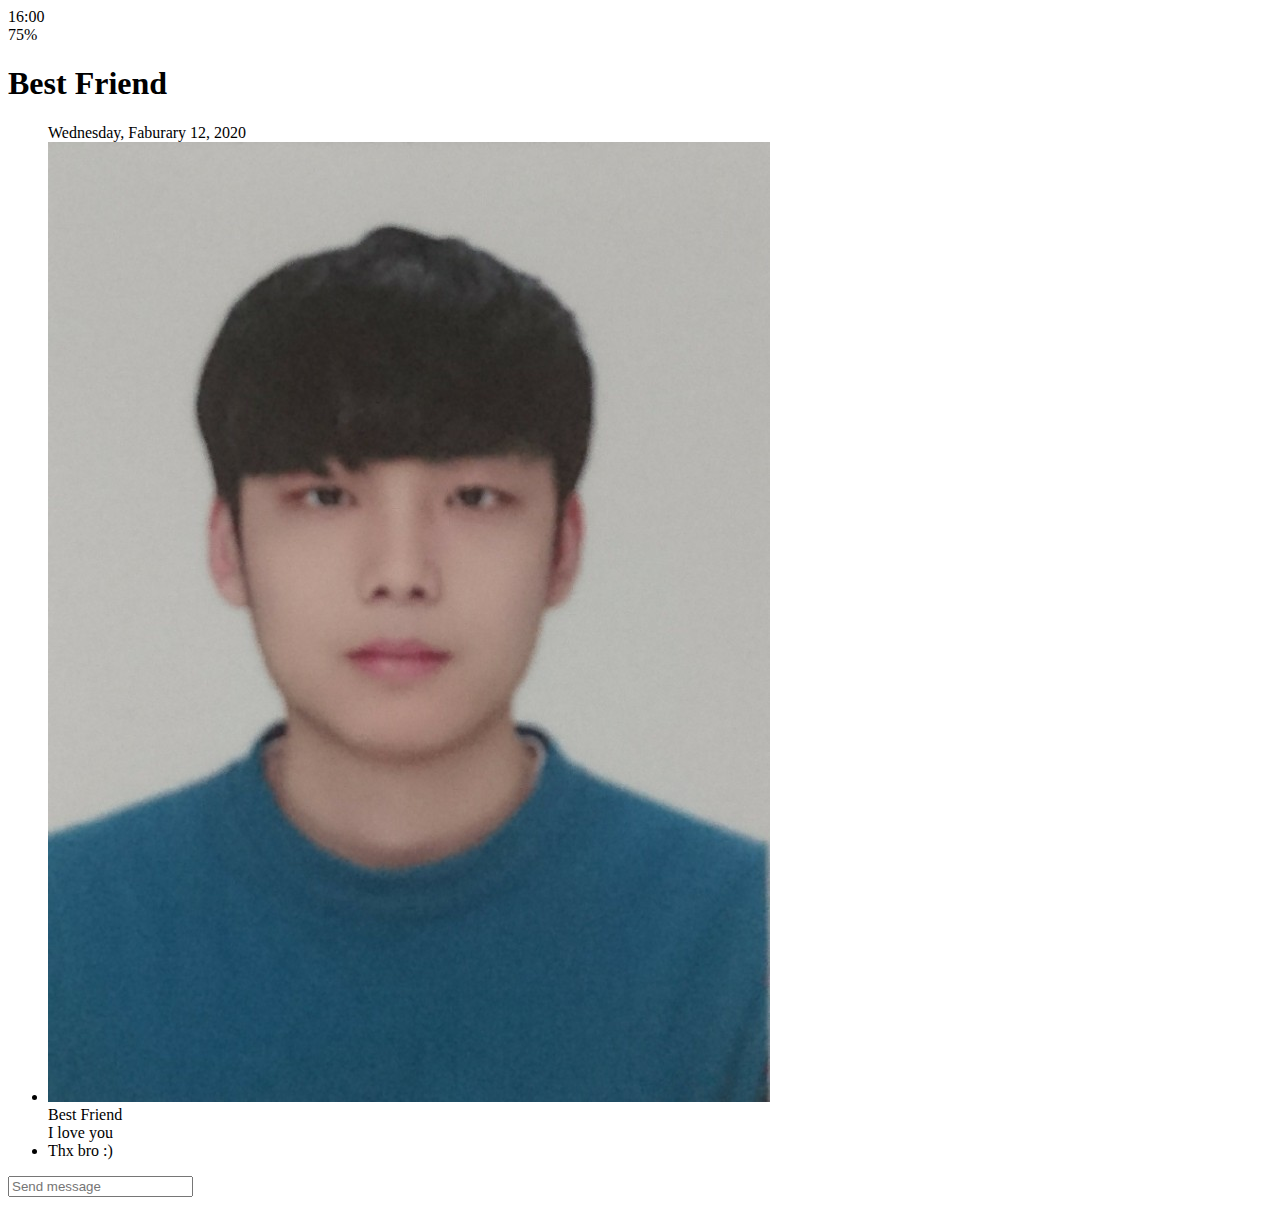
==== chat.html @ 1959593e "Finished kakao html" ====
<!DOCTYPE html>
<html lang="en">
  <head>
    <meta charset="UTF-8" />
    <meta name="viewport" content="width=device-width, initial-scale=1.0" />
    <meta http-equiv="X-UA-Compatible" content="ie=edge" />
    <title>Chat | Kakao Clone</title>
    <link
      rel="stylesheet"
      href="https://use.fontawesome.com/releases/v5.7.2/css/all.css"
      integrity="sha384-fnmOCqbTlWIlj8LyTjo7mOUStjsKC4pOpQbqyi7RrhN7udi9RwhKkMHpvLbHG9Sr"
      crossorigin="anonymous"
    />
  </head>

  <body>
    <div class="status-bar">
      <div class="status-bar__column">
        <span class="status-bar__clock">16:00</span>
      </div>
      <div class="status-bar__column">
        <i class="far fa-clock"></i>
        <i class="fas fa-volume-mute"></i>
        <i class="fas fa-wifi"></i>
        <i class="fas fa-battery-three-quarters"></i>
        <span class="status-bar__battery-level">75%</span>
      </div>
    </div>
    <header class="header">
      <div class="header__header-column">
        <a href="index.html" class="header__back-btn">
          <i class="fas fa-arrow-left fa-2x"></i>
        </a>
        <h1 class="header__title">Best Friend</h1>
      </div>
      <div class="header__header-column">
        <span class="header__icon">
          <i class="fas fa-search"></i>
        </span>
        <div class="header__icon">
          <i class="fas fa-bars"></i>
        </div>
      </div>
    </header>

    <main class="chat">
      <ul class="chat__messages">
        <span class="chat__timestamp">
          Wednesday, Faburary 12, 2020
        </span>
        <li class="incoming-message message">
          <img src="images/me.jpg" alt="" class="g-avatar message-avatar" />
          <div class="message__content">
            <span class="message__author">
              Best Friend
            </span>
            <div class="message__bubble">
              I love you
            </div>
          </div>
          <span class="message__timestamp"></span>
        </li>
        <li class="incoming-message message">
          <span class="message__timestamp"></span>
          <div class="message__content">
            <div class="message__bubble">
              Thx bro :)
            </div>
          </div>
        </li>
      </ul>
    </main>

    <div class="chat__write">
      <div class="chat__write-column">
        <i class="far fa-plus-square"></i>
      </div>
      <div class="chat__write-column">
        <input
          type="text"
          placeholder="Send message"
          class="chat__write-input"
        />
      </div>
      <div class="chat__write-column">
        <span class="chat__write-icon">
          <i class="far fa-smile-wink"></i>
        </span>
        <span class="chat__write-icon">
          <i class="fas fa-microphone"></i>
        </span>
      </div>
    </div>
  </body>
</html>
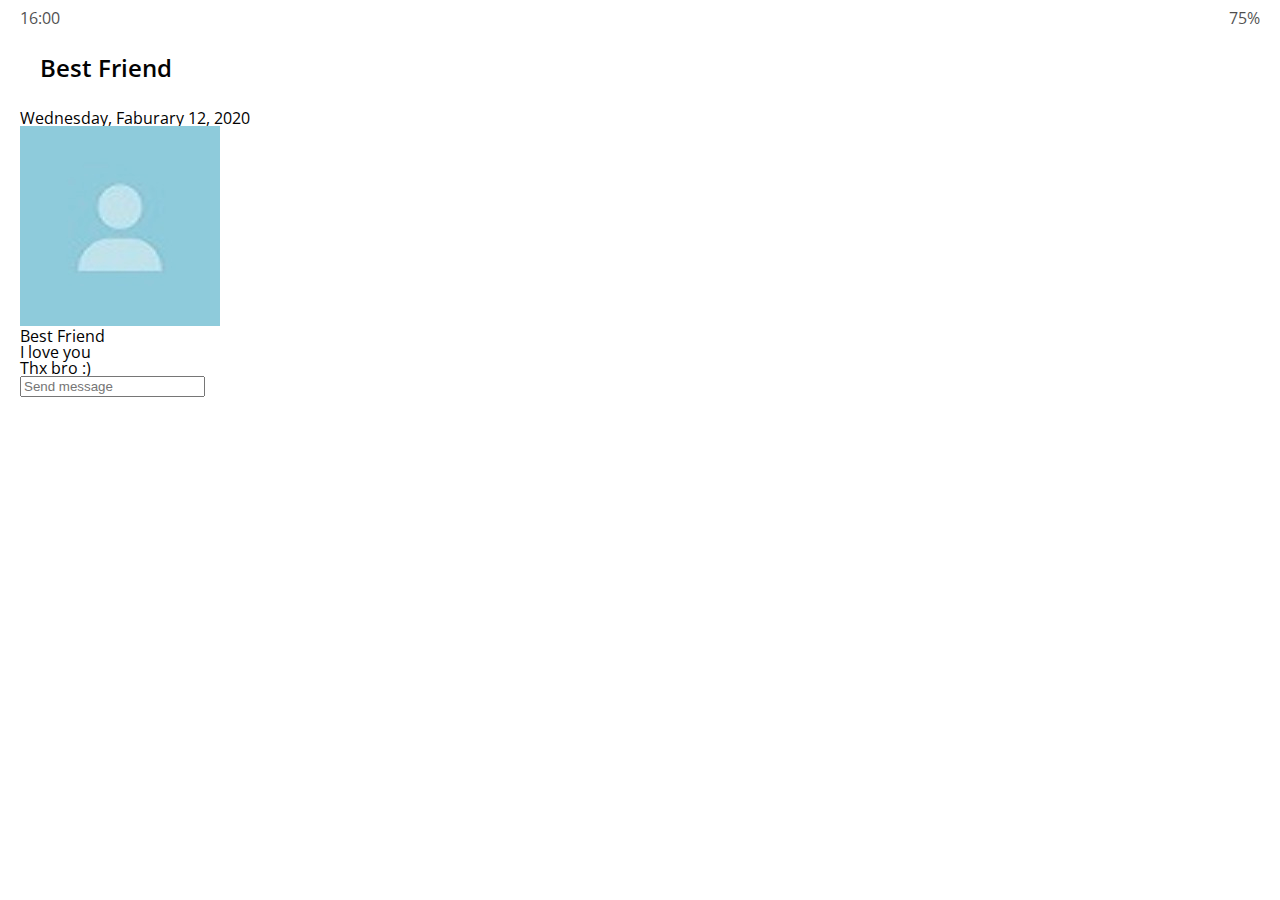
==== commit 740d15ff: "more stylish v1" ====
--- a/chat.html
+++ b/chat.html
@@ -11,6 +11,7 @@
       integrity="sha384-fnmOCqbTlWIlj8LyTjo7mOUStjsKC4pOpQbqyi7RrhN7udi9RwhKkMHpvLbHG9Sr"
       crossorigin="anonymous"
     />
+    <link rel="stylesheet" href="css/styles.css" />
   </head>
 
   <body>
@@ -29,7 +30,7 @@
     <header class="header">
       <div class="header__header-column">
         <a href="index.html" class="header__back-btn">
-          <i class="fas fa-arrow-left fa-2x"></i>
+          <i class="fas fa-arrow-left"></i>
         </a>
         <h1 class="header__title">Best Friend</h1>
       </div>
@@ -37,9 +38,9 @@
         <span class="header__icon">
           <i class="fas fa-search"></i>
         </span>
-        <div class="header__icon">
+        <span class="header__icon">
           <i class="fas fa-bars"></i>
-        </div>
+        </span>
       </div>
     </header>
 
@@ -49,7 +50,7 @@
           Wednesday, Faburary 12, 2020
         </span>
         <li class="incoming-message message">
-          <img src="images/me.jpg" alt="" class="g-avatar message-avatar" />
+          <img src="images/nobody.jpg" alt="" class="g-avatar message-avatar" />
           <div class="message__content">
             <span class="message__author">
               Best Friend
--- a/css/styles.css
+++ b/css/styles.css
@@ -0,0 +1,23 @@
+@import url("https://fonts.googleapis.com/css?family=Open+Sans:400,600&display=swap");
+@import "reset.css";
+@import "status-bar.css";
+@import "header.css";
+@import "nav-bar.css";
+@import "friend.css";
+* {
+  box-sizing: border-box;
+  /*box size안에 padding을 추가해도 box size가 바뀌지않게 해줌*/
+  /*즉 padding때문에 content가 잘리지 않게해줌*/
+}
+body {
+  background-color: white;
+  padding: 10px 20px;
+  color: #020202;
+  font-family: "Open Sans", -apple-system, BlinkMacSystemFont, "Segoe UI",
+    Roboto, Oxygen, Ubuntu, Cantarell, "Open Sans", "Helvetica Neue", sans-serif;
+}
+
+a {
+  color: inherit; /* 부모로 부터 색을 상속받음 */
+  text-decoration: none;
+}
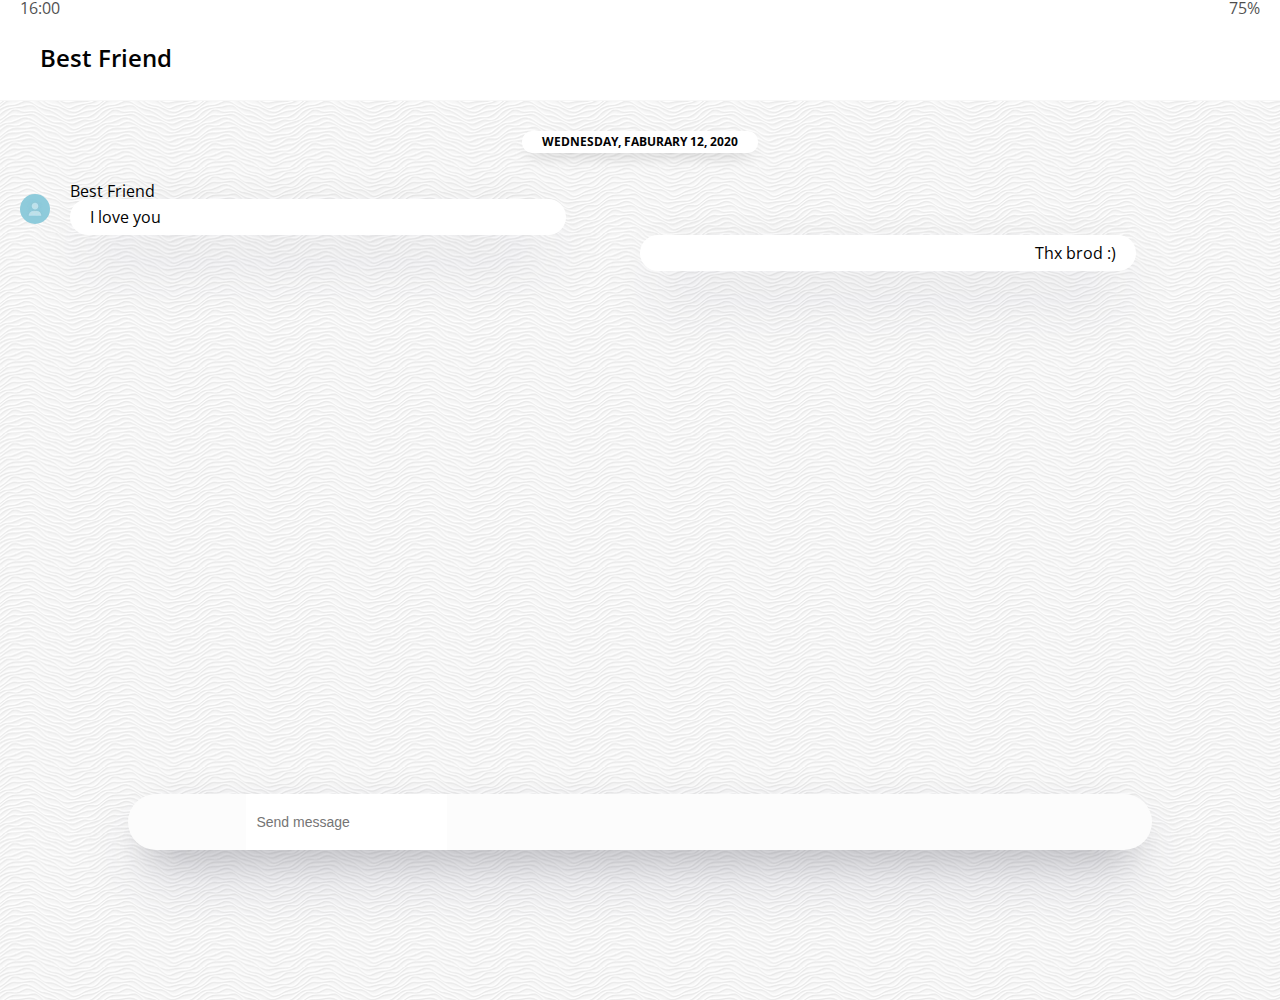
==== commit 75f114f9: "css__chat" ====
--- a/chat.html
+++ b/chat.html
@@ -14,7 +14,7 @@
     <link rel="stylesheet" href="css/styles.css" />
   </head>
 
-  <body>
+  <body class="chats-body">
     <div class="status-bar">
       <div class="status-bar__column">
         <span class="status-bar__clock">16:00</span>
@@ -44,7 +44,7 @@
       </div>
     </header>
 
-    <main class="chat">
+    <main class="chat-screen">
       <ul class="chat__messages">
         <span class="chat__timestamp">
           Wednesday, Faburary 12, 2020
@@ -59,13 +59,12 @@
               I love you
             </div>
           </div>
-          <span class="message__timestamp"></span>
         </li>
-        <li class="incoming-message message">
+        <li class="sent-message message">
           <span class="message__timestamp"></span>
           <div class="message__content">
             <div class="message__bubble">
-              Thx bro :)
+              Thx brod :)
             </div>
           </div>
         </li>
--- a/css/styles.css
+++ b/css/styles.css
@@ -1,9 +1,14 @@
-@import url("https://fonts.googleapis.com/css?family=Open+Sans:400,600&display=swap");
+@import url("https://fonts.googleapis.com/css?family=Open+Sans:300:400,600&display=swap");
 @import "reset.css";
 @import "status-bar.css";
 @import "header.css";
 @import "nav-bar.css";
 @import "friend.css";
+@import "find.css";
+@import "friends.css";
+@import "more.css";
+@import "settings.css";
+@import "chat.css";
 * {
   box-sizing: border-box;
   /*box size안에 padding을 추가해도 box size가 바뀌지않게 해줌*/
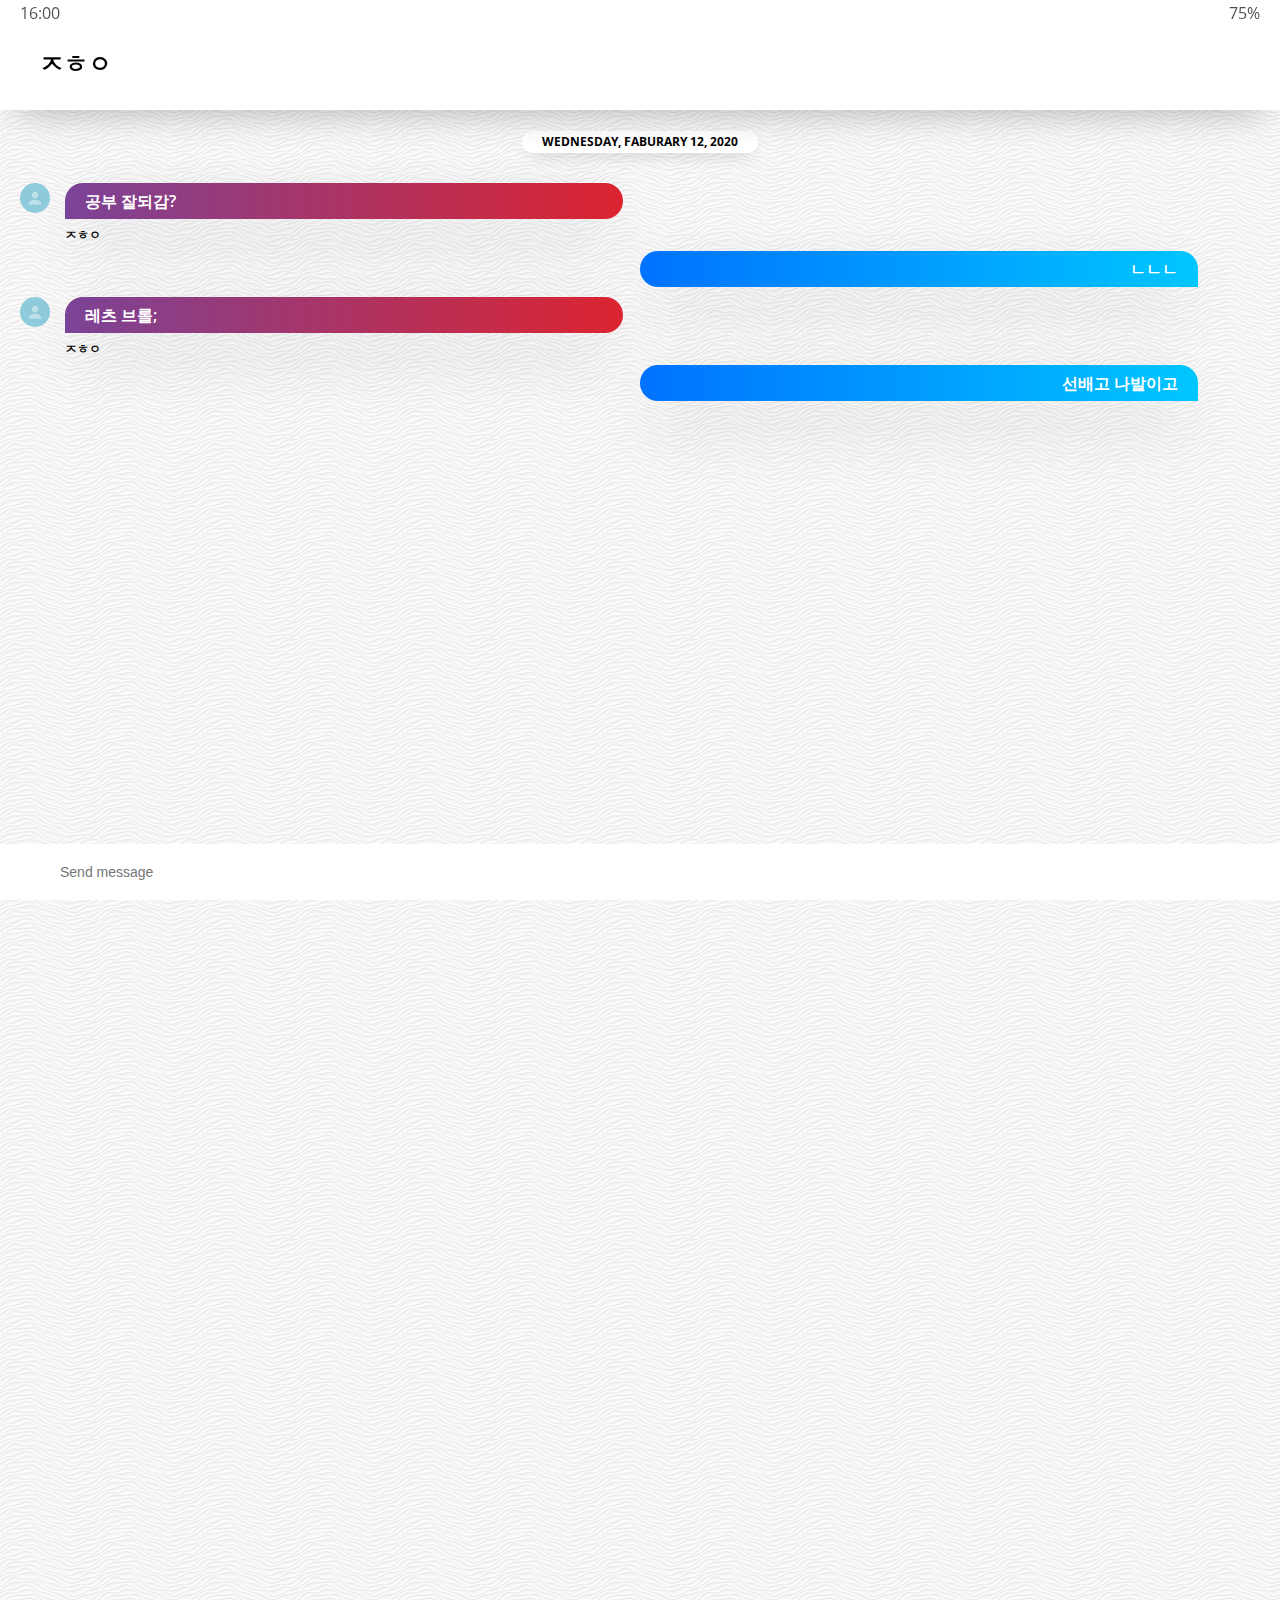
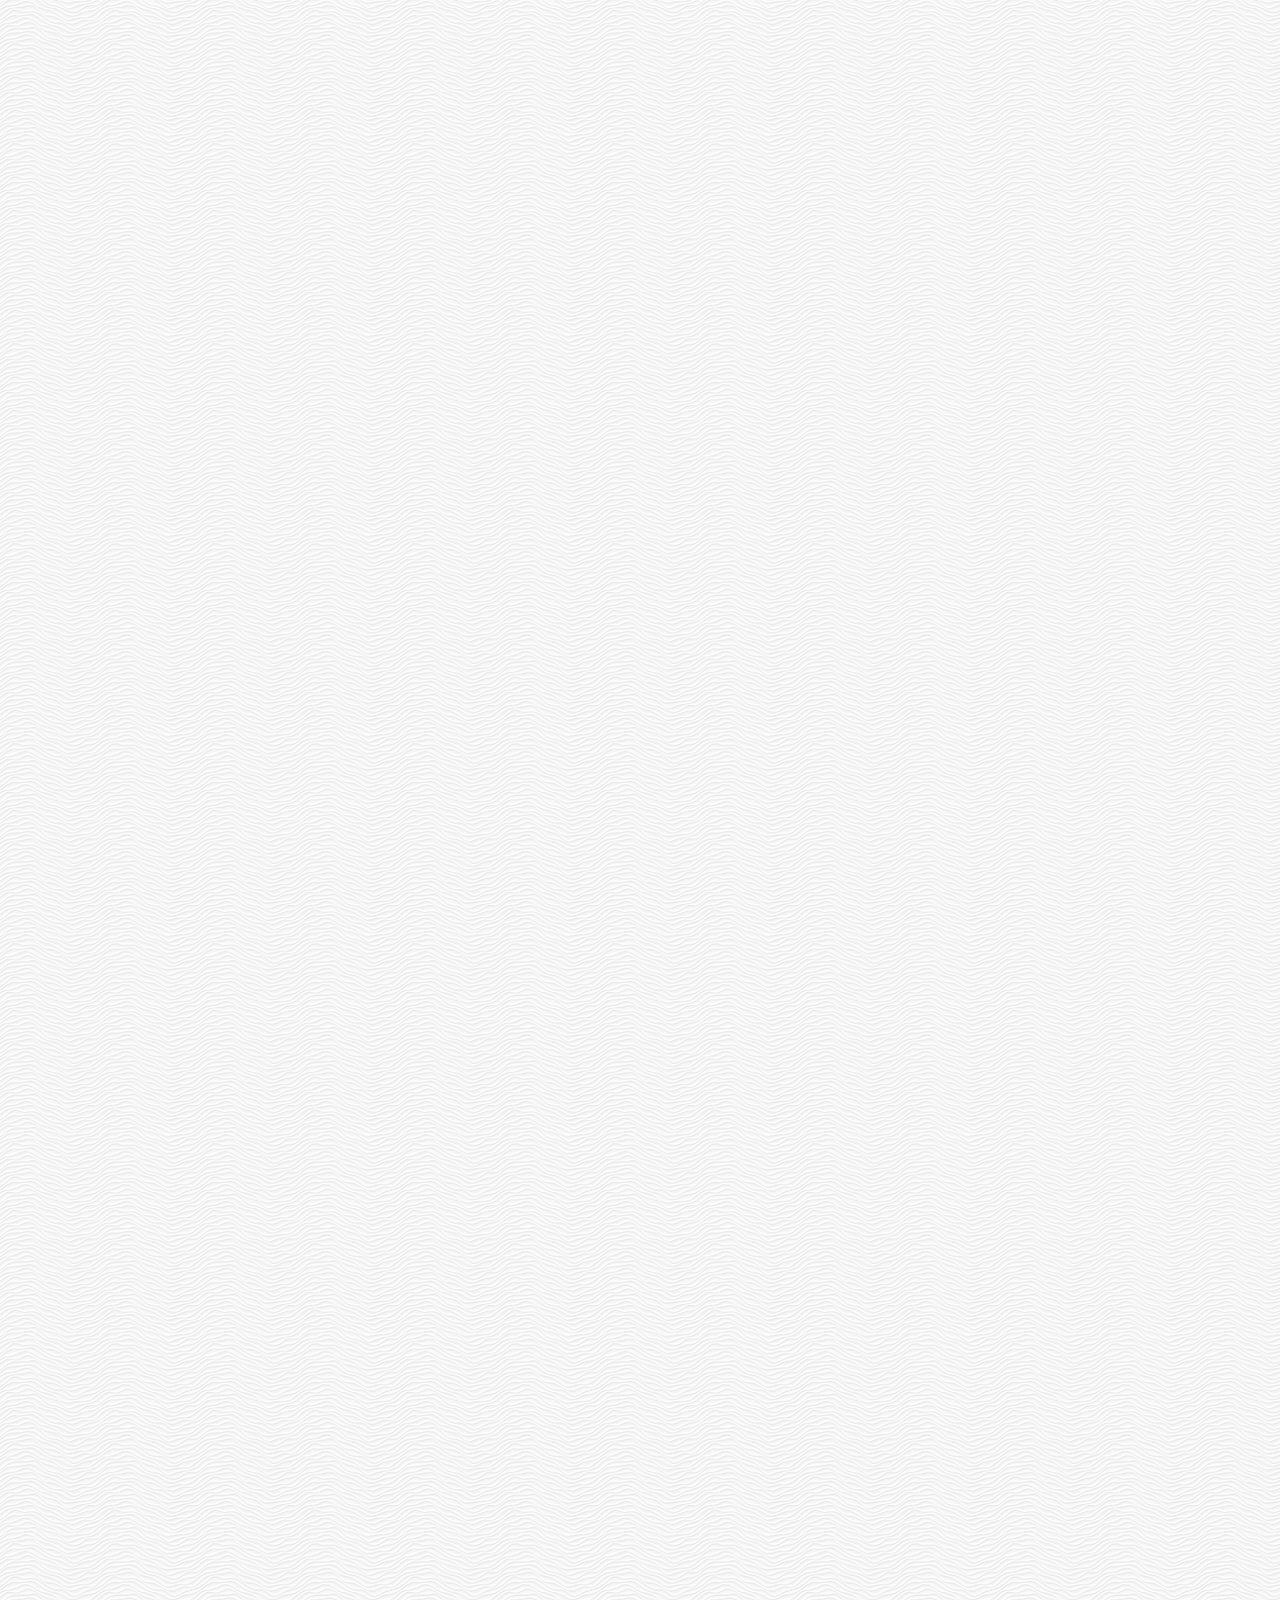
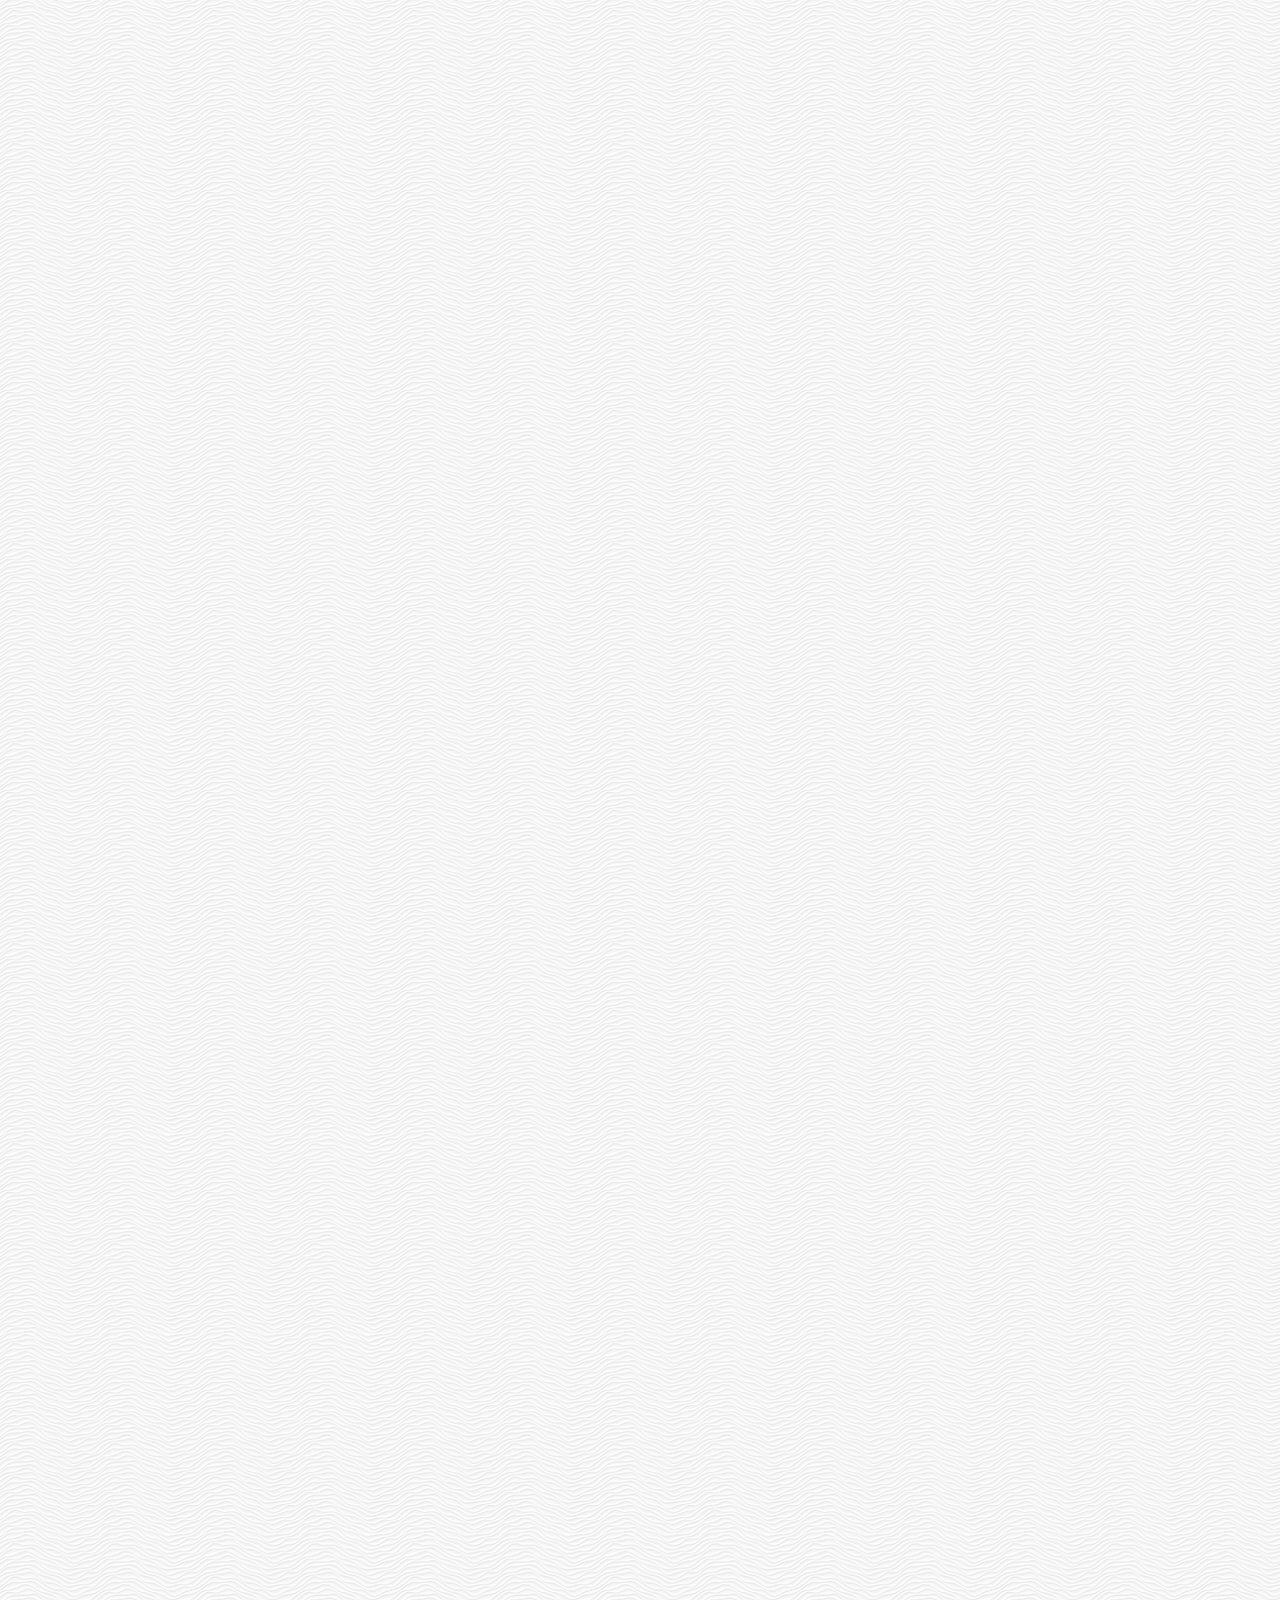
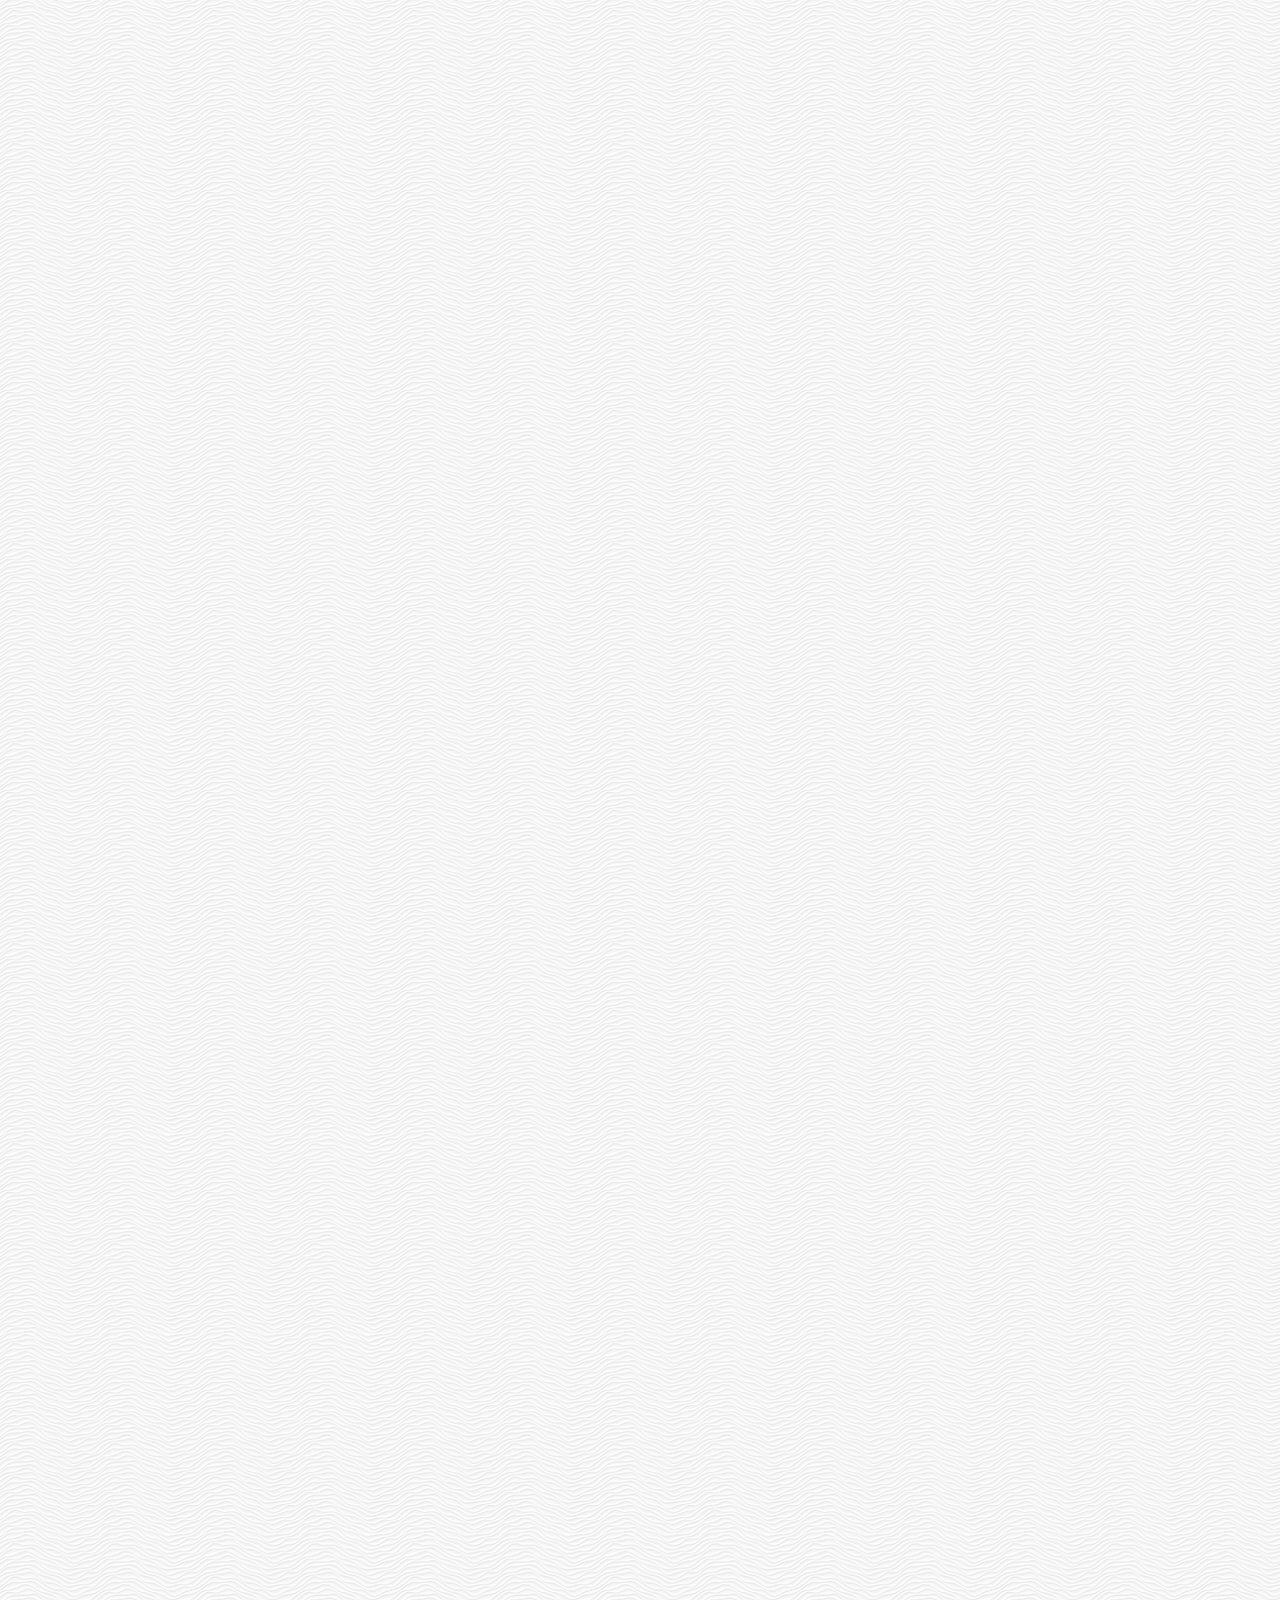
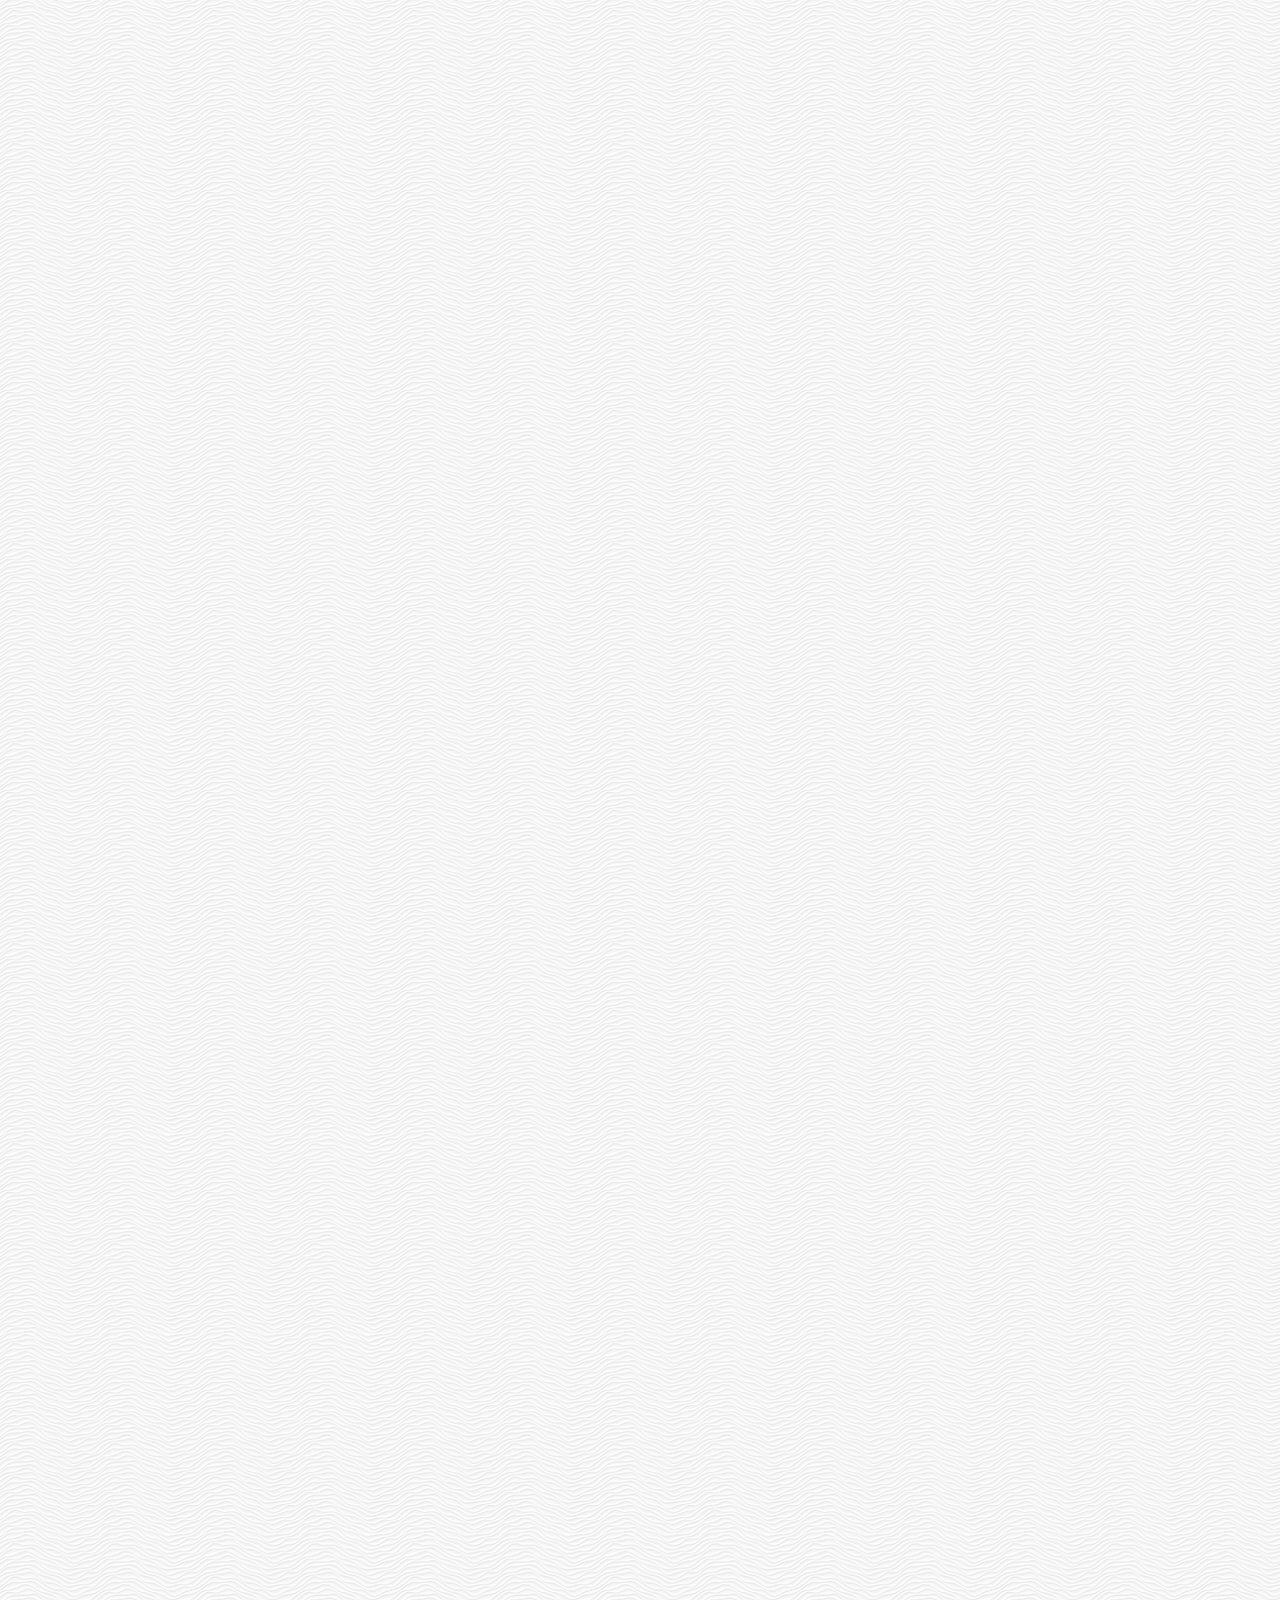
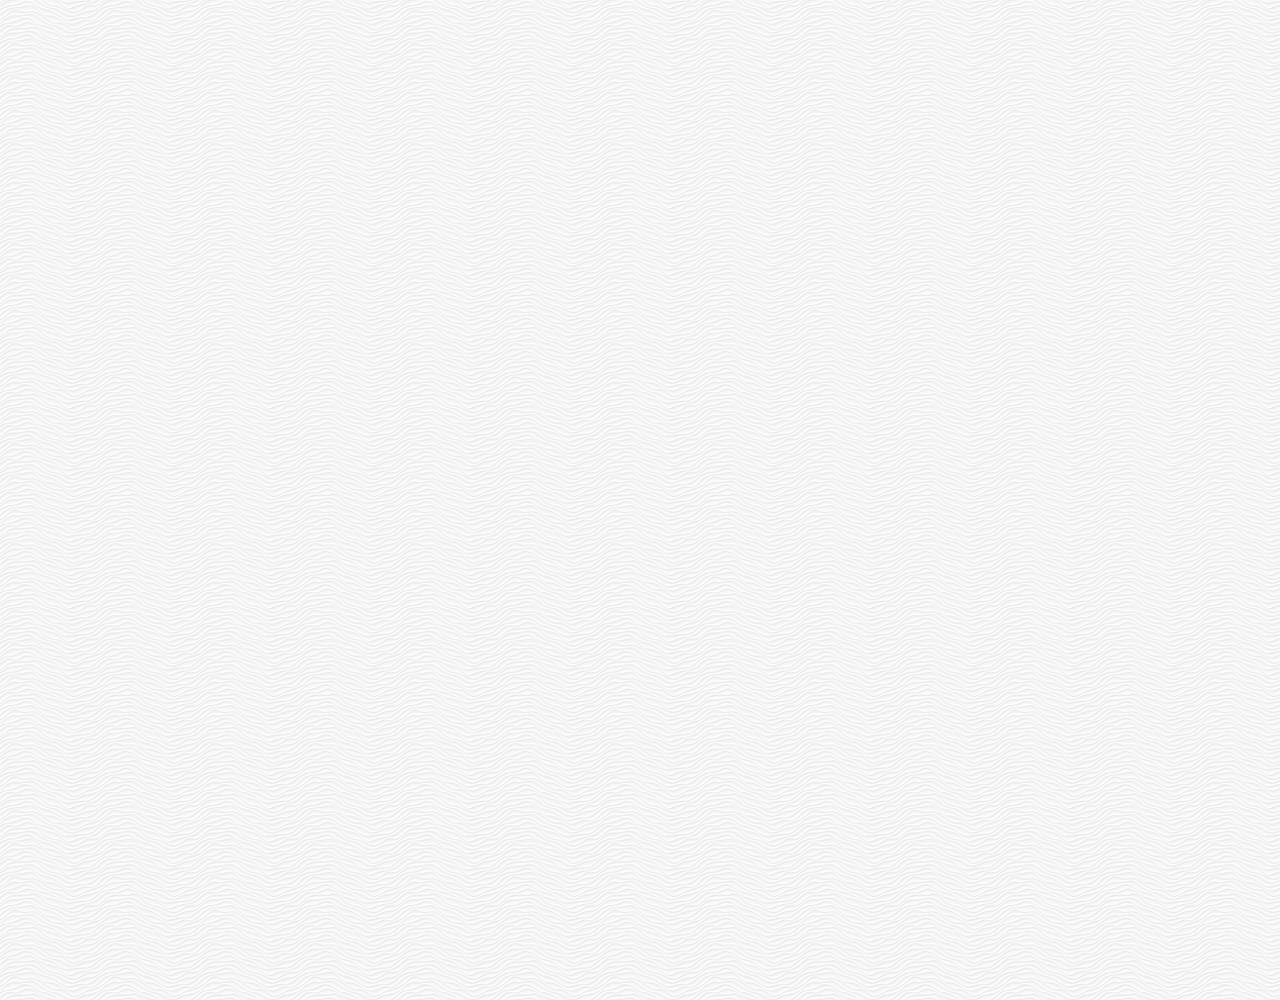
==== commit 040a4076: "Animation effect in the chat room" ====
--- a/chat.html
+++ b/chat.html
@@ -15,34 +15,36 @@
   </head>
 
   <body class="chats-body">
-    <div class="status-bar">
-      <div class="status-bar__column">
-        <span class="status-bar__clock">16:00</span>
+    <div class="header-wrapper">
+      <div class="status-bar">
+        <div class="status-bar__column">
+          <span class="status-bar__clock">16:00</span>
+        </div>
+        <div class="status-bar__column">
+          <i class="far fa-clock"></i>
+          <i class="fas fa-volume-mute"></i>
+          <i class="fas fa-wifi"></i>
+          <i class="fas fa-battery-three-quarters"></i>
+          <span class="status-bar__battery-level">75%</span>
+        </div>
       </div>
-      <div class="status-bar__column">
-        <i class="far fa-clock"></i>
-        <i class="fas fa-volume-mute"></i>
-        <i class="fas fa-wifi"></i>
-        <i class="fas fa-battery-three-quarters"></i>
-        <span class="status-bar__battery-level">75%</span>
-      </div>
+      <header class="header">
+        <div class="header__header-column">
+          <a href="index.html" class="header__back-btn">
+            <i class="fas fa-arrow-left"></i>
+          </a>
+          <h1 class="header__title">ㅈㅎㅇ</h1>
+        </div>
+        <div class="header__header-column">
+          <span class="header__icon">
+            <i class="fas fa-search"></i>
+          </span>
+          <span class="header__icon">
+            <i class="fas fa-bars"></i>
+          </span>
+        </div>
+      </header>
     </div>
-    <header class="header">
-      <div class="header__header-column">
-        <a href="index.html" class="header__back-btn">
-          <i class="fas fa-arrow-left"></i>
-        </a>
-        <h1 class="header__title">Best Friend</h1>
-      </div>
-      <div class="header__header-column">
-        <span class="header__icon">
-          <i class="fas fa-search"></i>
-        </span>
-        <span class="header__icon">
-          <i class="fas fa-bars"></i>
-        </span>
-      </div>
-    </header>
 
     <main class="chat-screen">
       <ul class="chat__messages">
@@ -52,39 +54,57 @@
         <li class="incoming-message message">
           <img src="images/nobody.jpg" alt="" class="g-avatar message-avatar" />
           <div class="message__content">
+            <span class="message__bubble">
+              공부 잘되감?
+            </span>
             <span class="message__author">
-              Best Friend
+              ㅈㅎㅇ
             </span>
-            <div class="message__bubble">
-              I love you
-            </div>
           </div>
         </li>
         <li class="sent-message message">
           <span class="message__timestamp"></span>
           <div class="message__content">
-            <div class="message__bubble">
-              Thx brod :)
-            </div>
+            <span class="message__bubble">
+              ㄴㄴㄴ
+            </span>
+          </div>
+        </li>
+        <li class="incoming-message message">
+          <img src="images/nobody.jpg" alt="" class="g-avatar message-avatar" />
+          <div class="message__content">
+            <span class="message__bubble">
+              레츠 브롤;
+            </span>
+            <span class="message__author">
+              ㅈㅎㅇ
+            </span>
+          </div>
+        </li>
+        <li class="sent-message message">
+          <span class="message__timestamp"></span>
+          <div class="message__content">
+            <span class="message__bubble">
+              선배고 나발이고
+            </span>
           </div>
         </li>
       </ul>
     </main>
 
-    <div class="chat__write">
-      <div class="chat__write-column">
+    <div class="chat__write-container">
+      <input
+        class="chat__write"
+        type="text"
+        placeholder="Send message"
+        class="chat__write-input"
+      />
+      <div class="chat__icon-left chat__icon">
         <i class="far fa-plus-square"></i>
       </div>
-      <div class="chat__write-column">
-        <input
-          type="text"
-          placeholder="Send message"
-          class="chat__write-input"
-        />
-      </div>
-      <div class="chat__write-column">
+      <div class="chat__icon-right chat__icon">
         <span class="chat__write-icon">
-          <i class="far fa-smile-wink"></i>
+          <i class="far fa-smile-wink"> </i>
         </span>
         <span class="chat__write-icon">
           <i class="fas fa-microphone"></i>
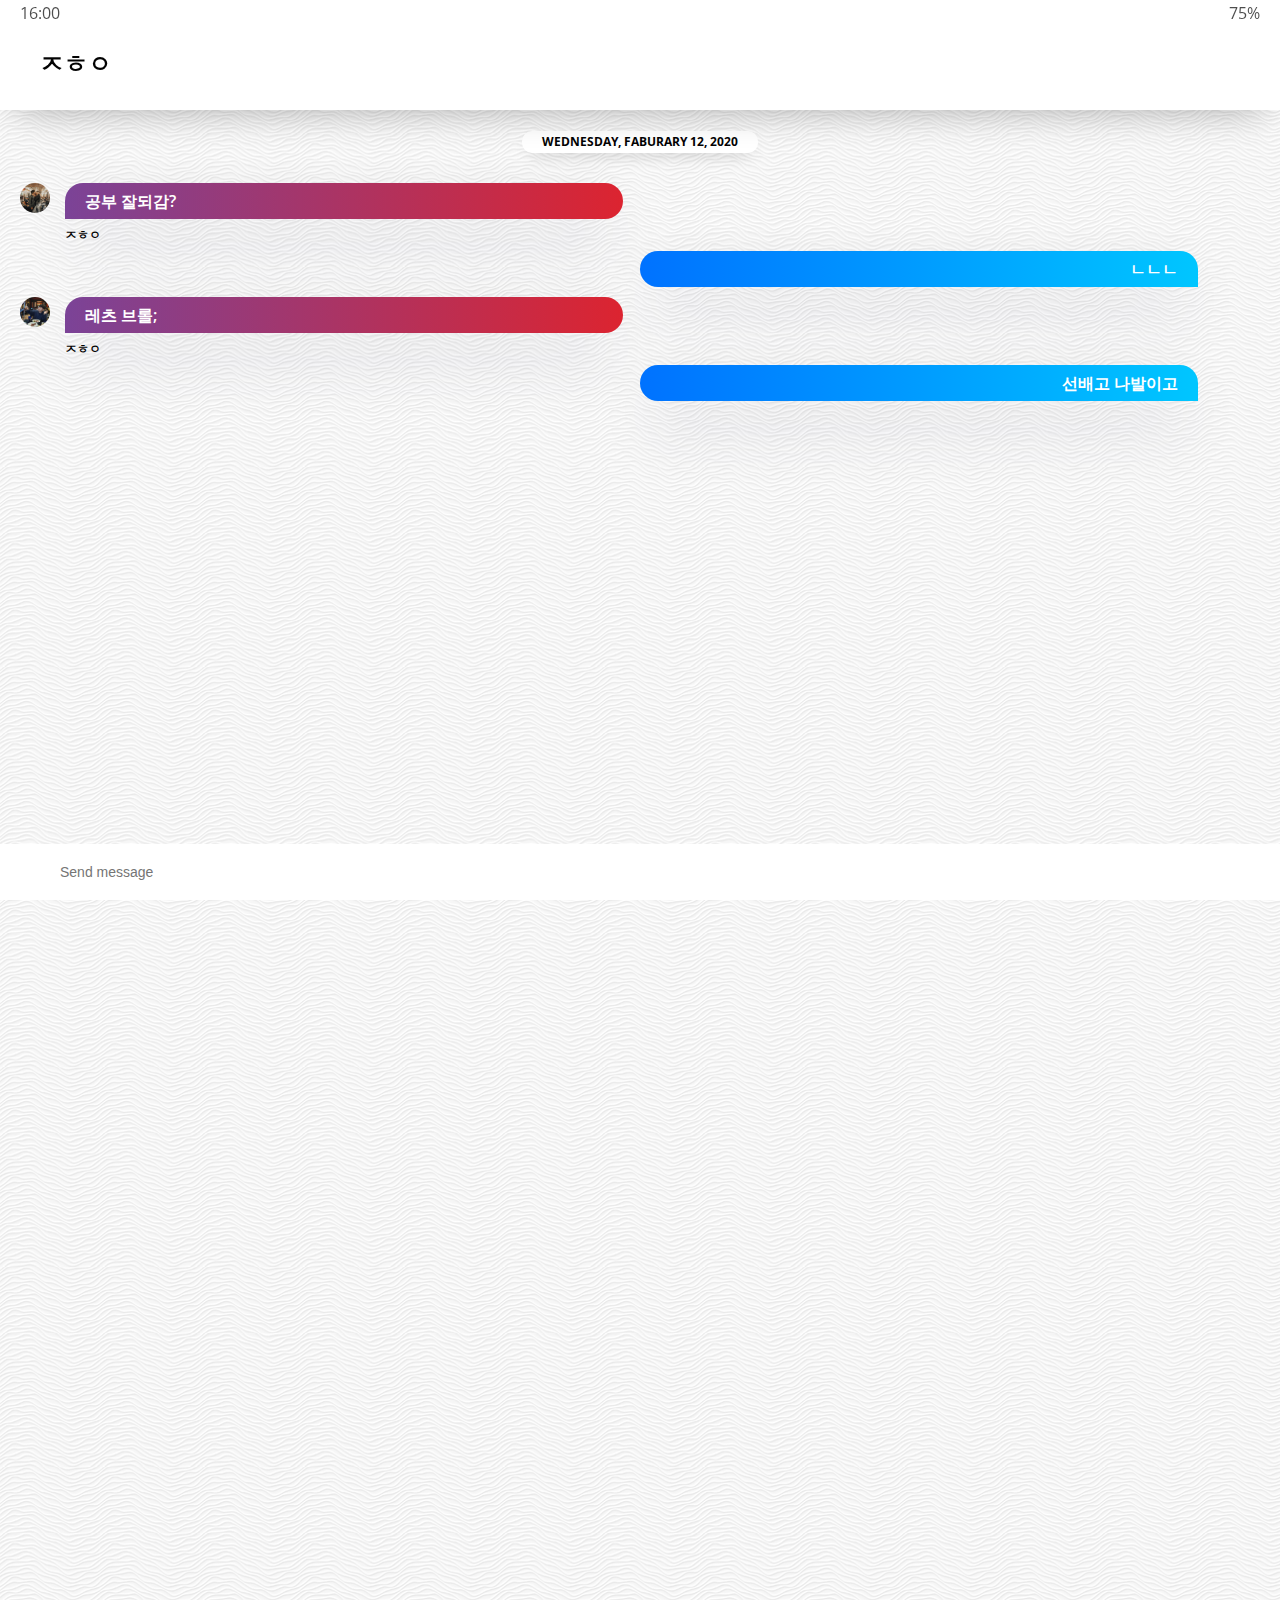
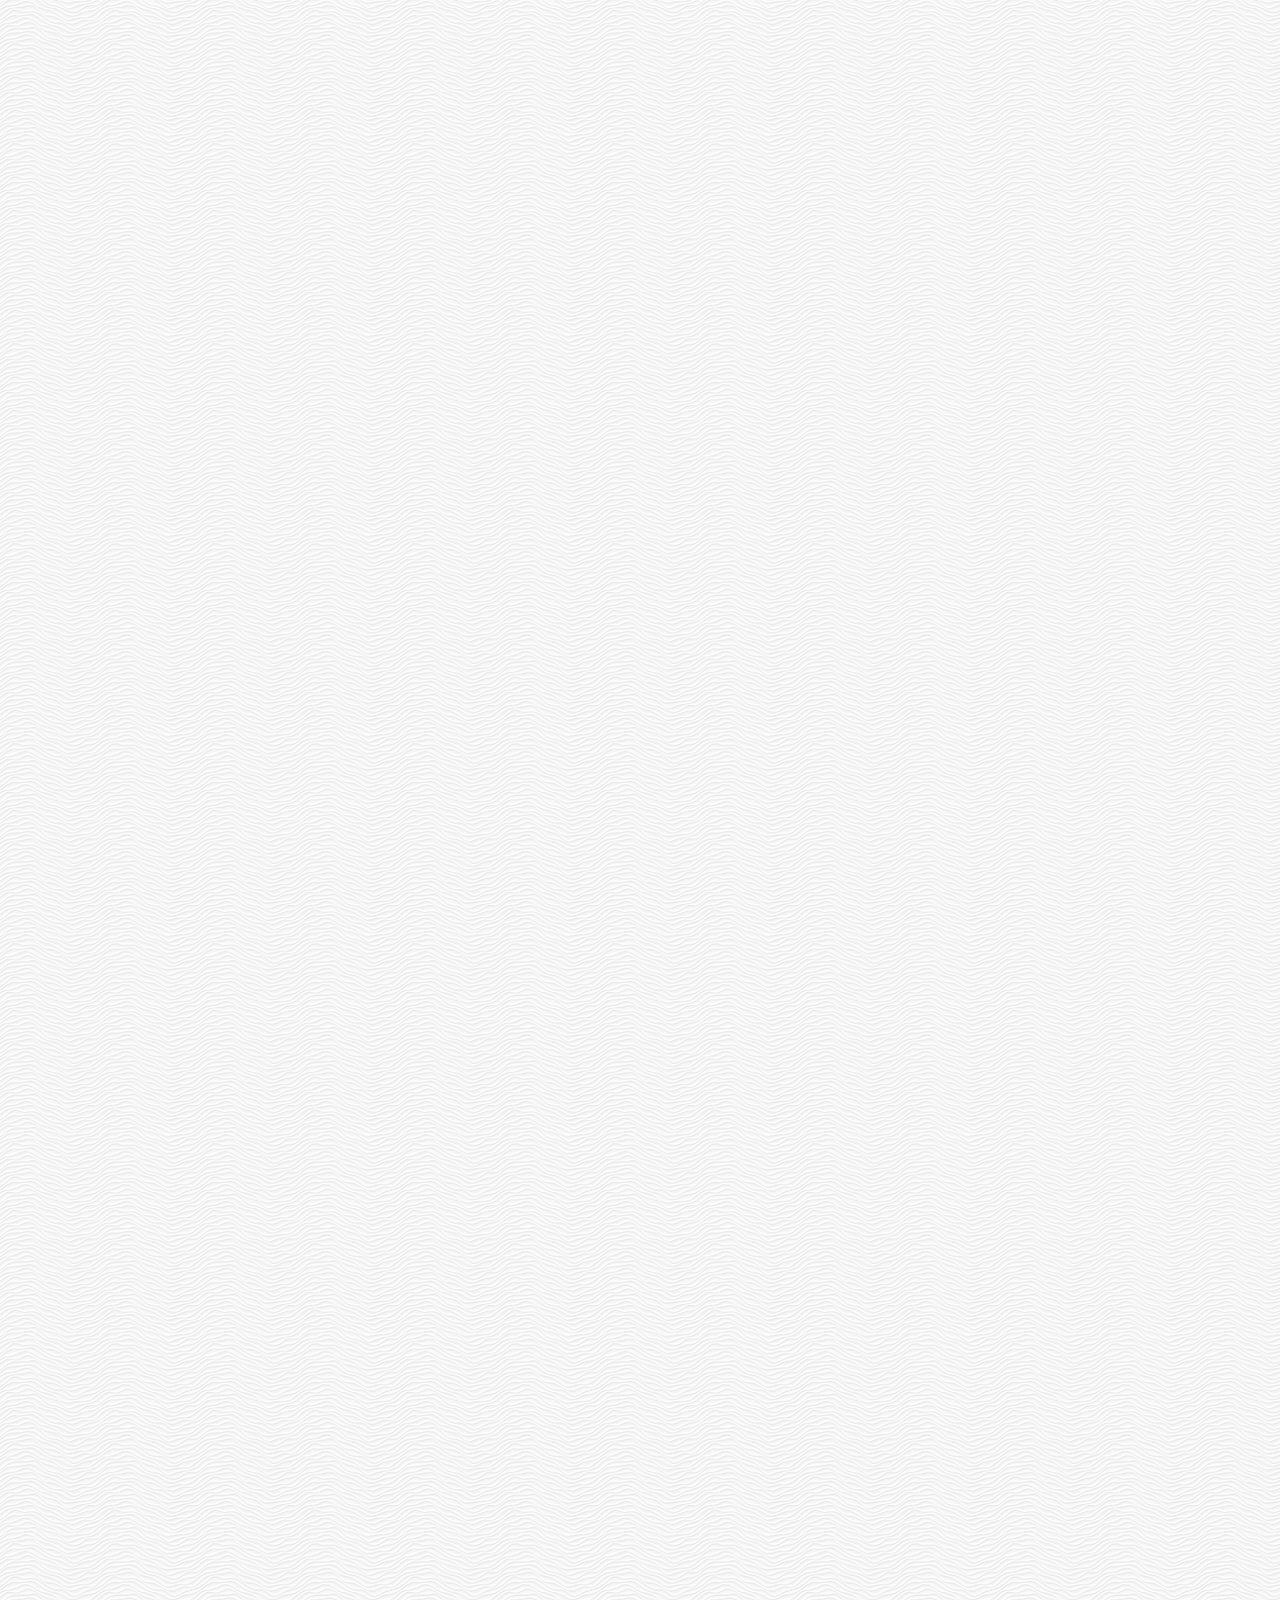
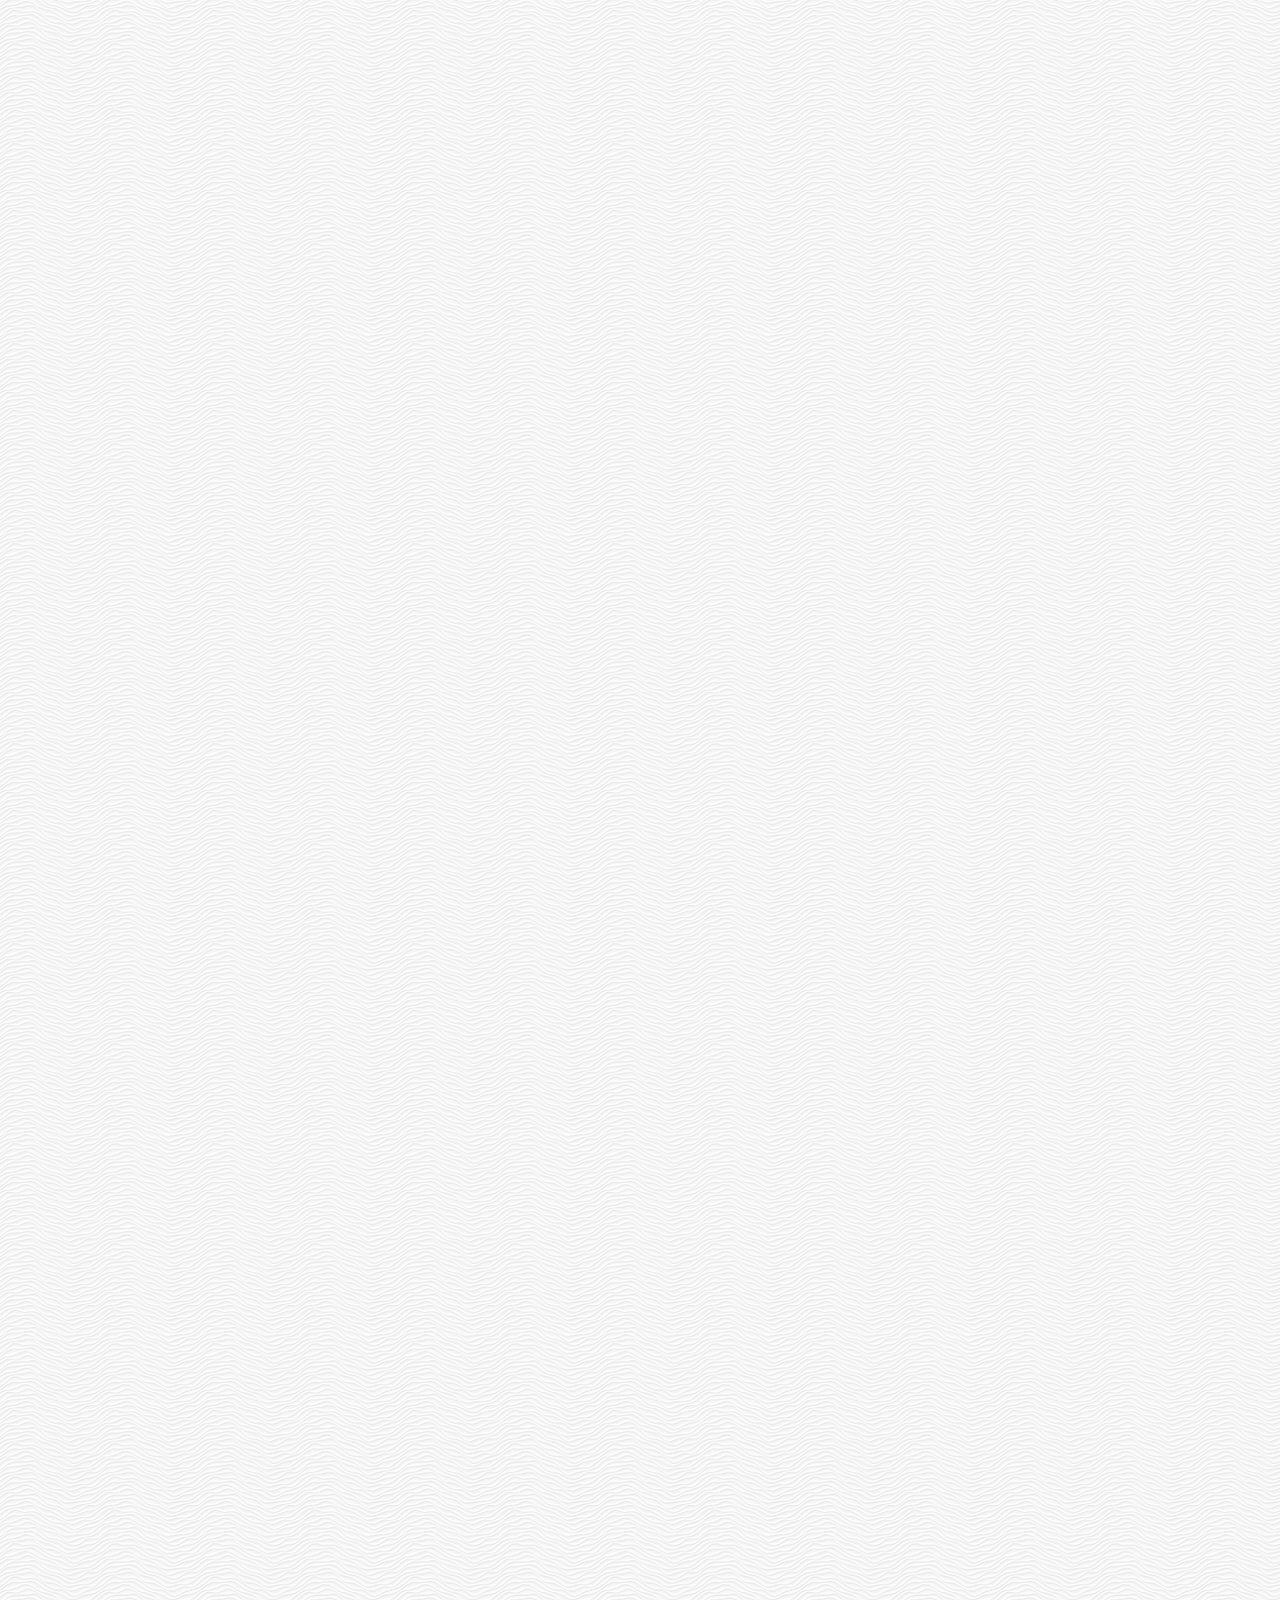
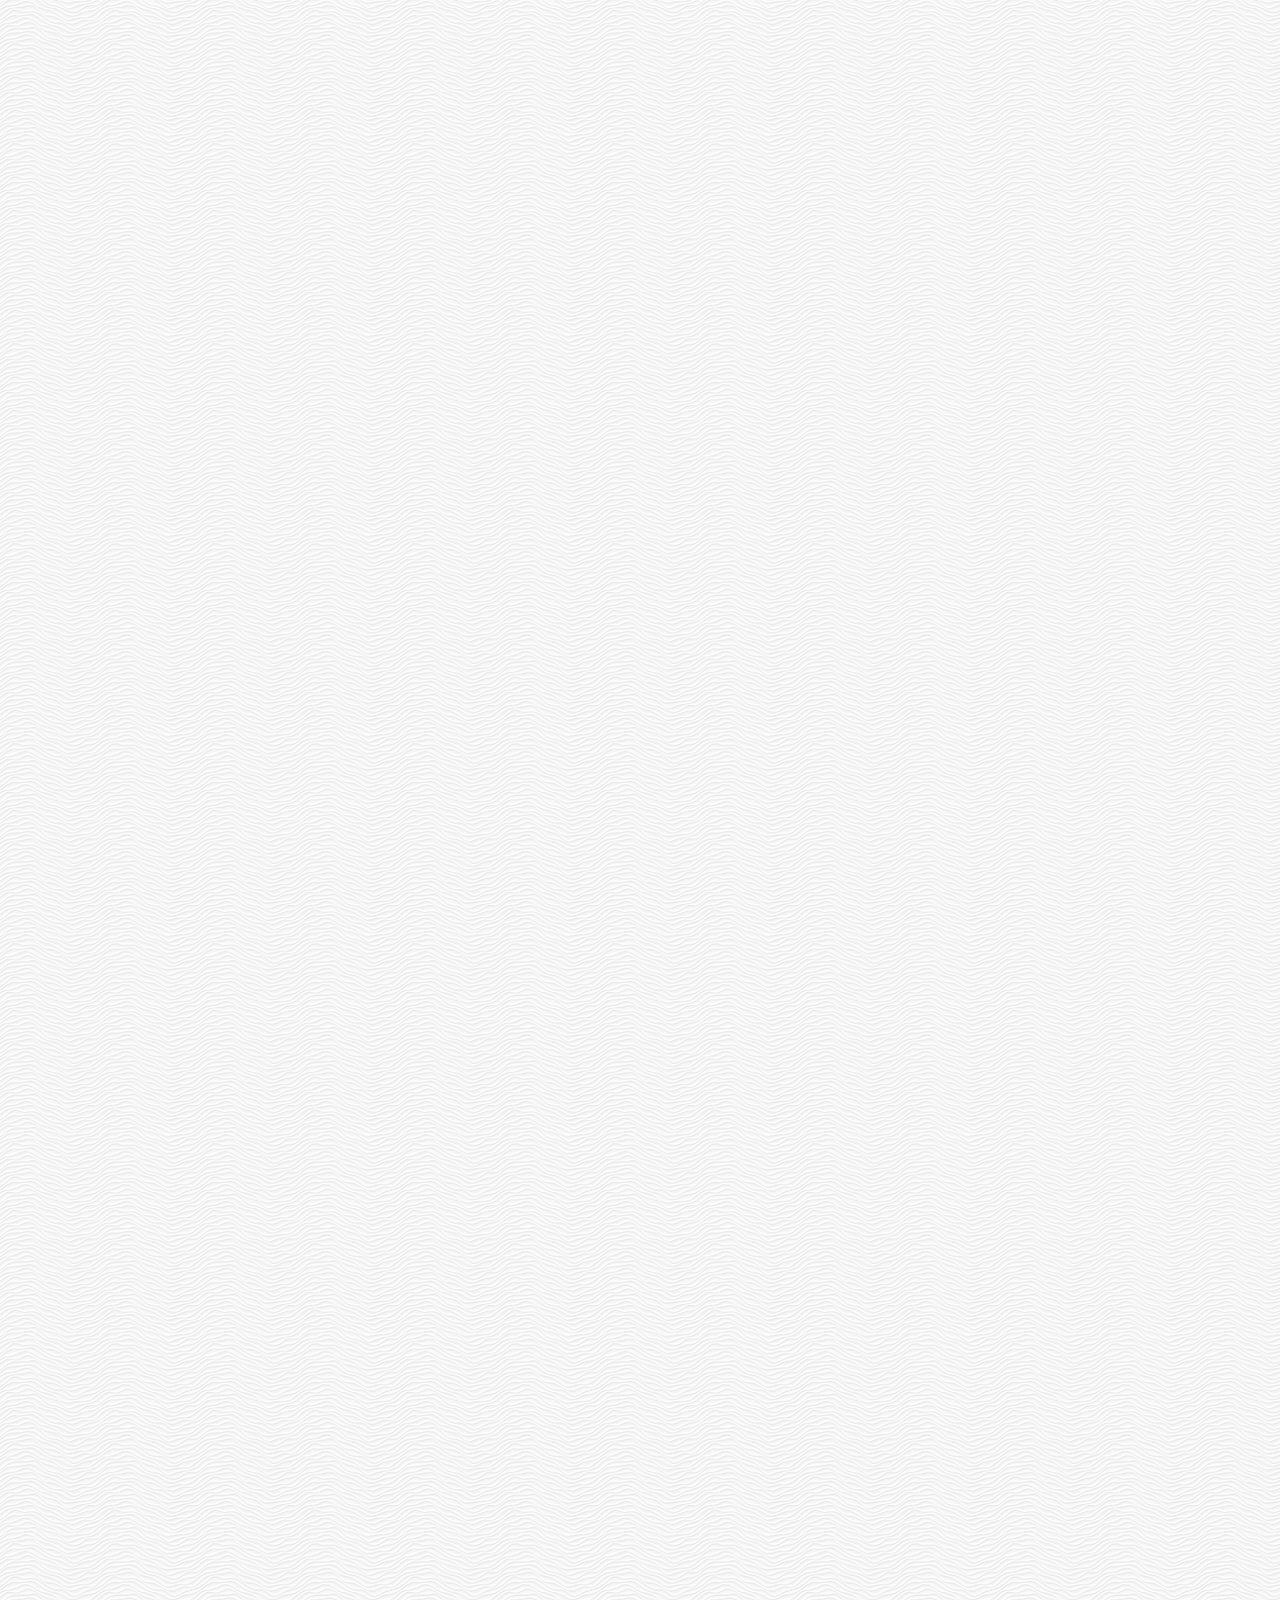
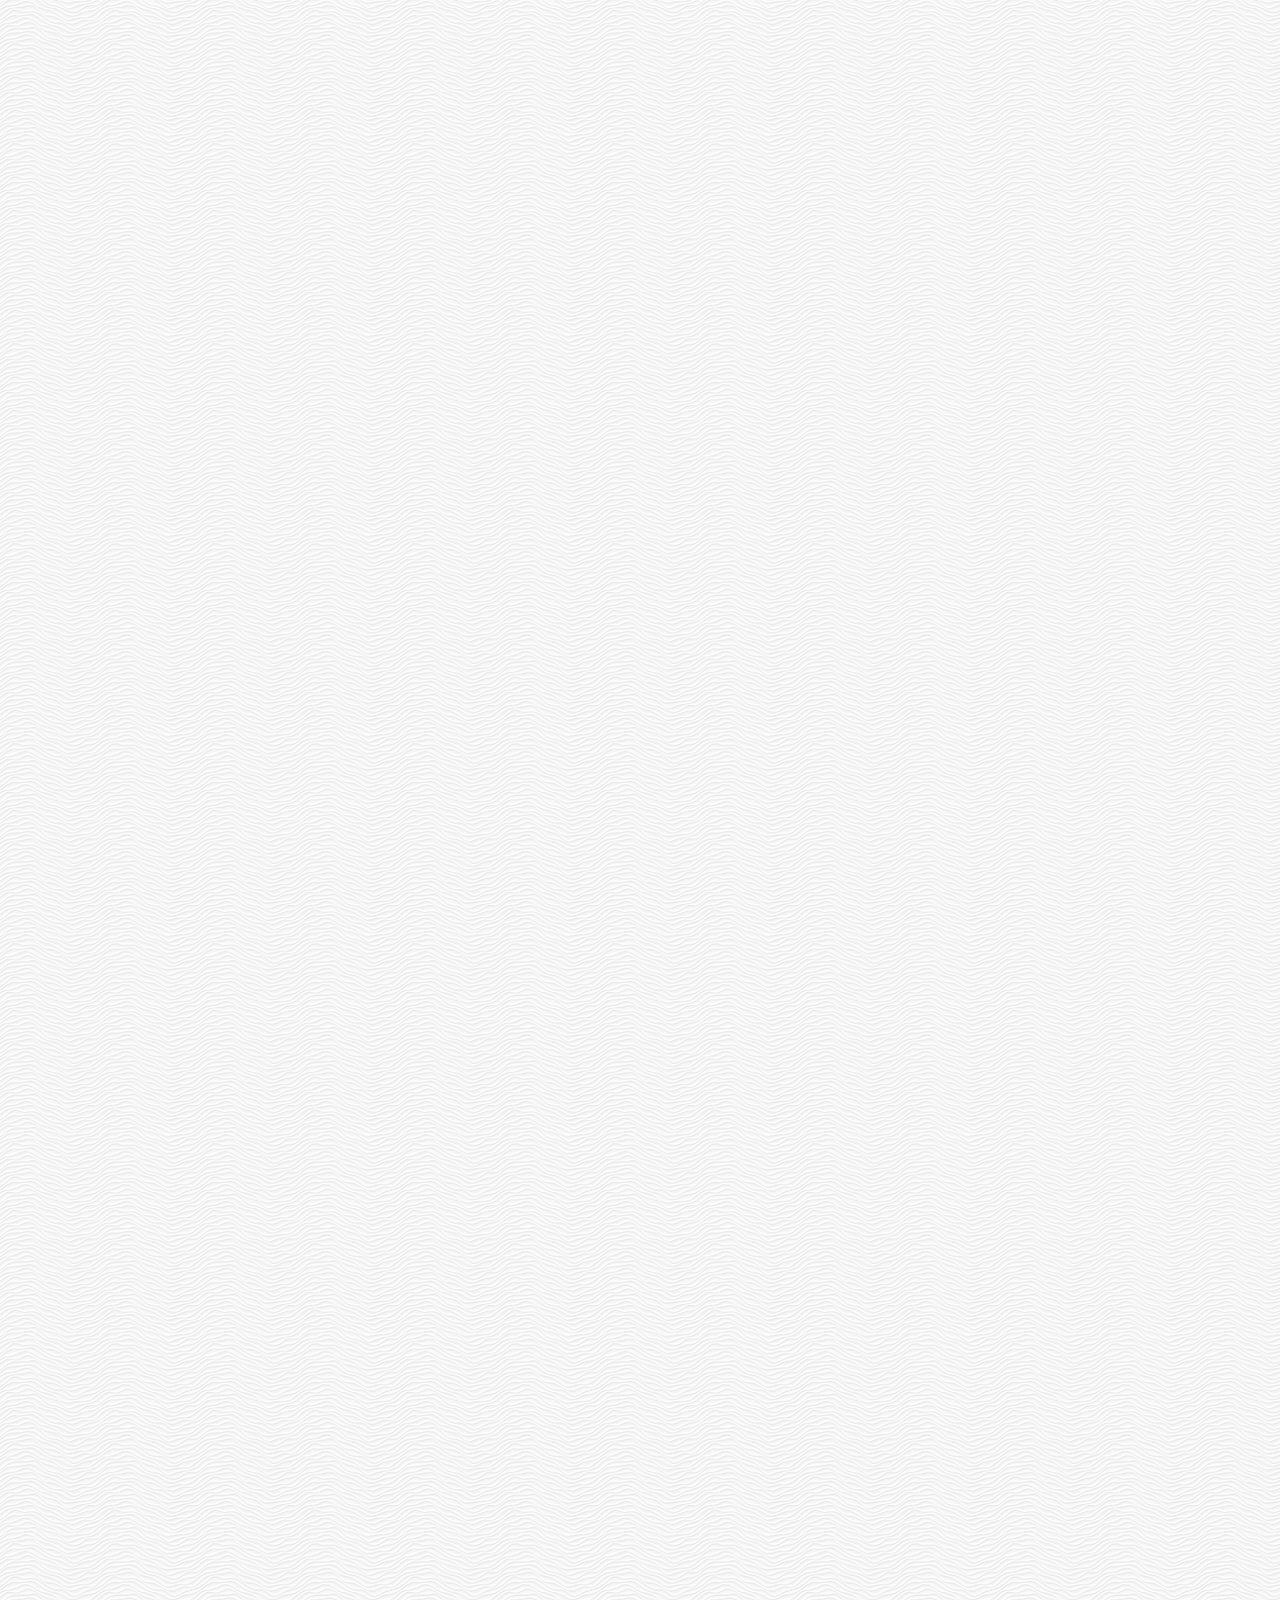
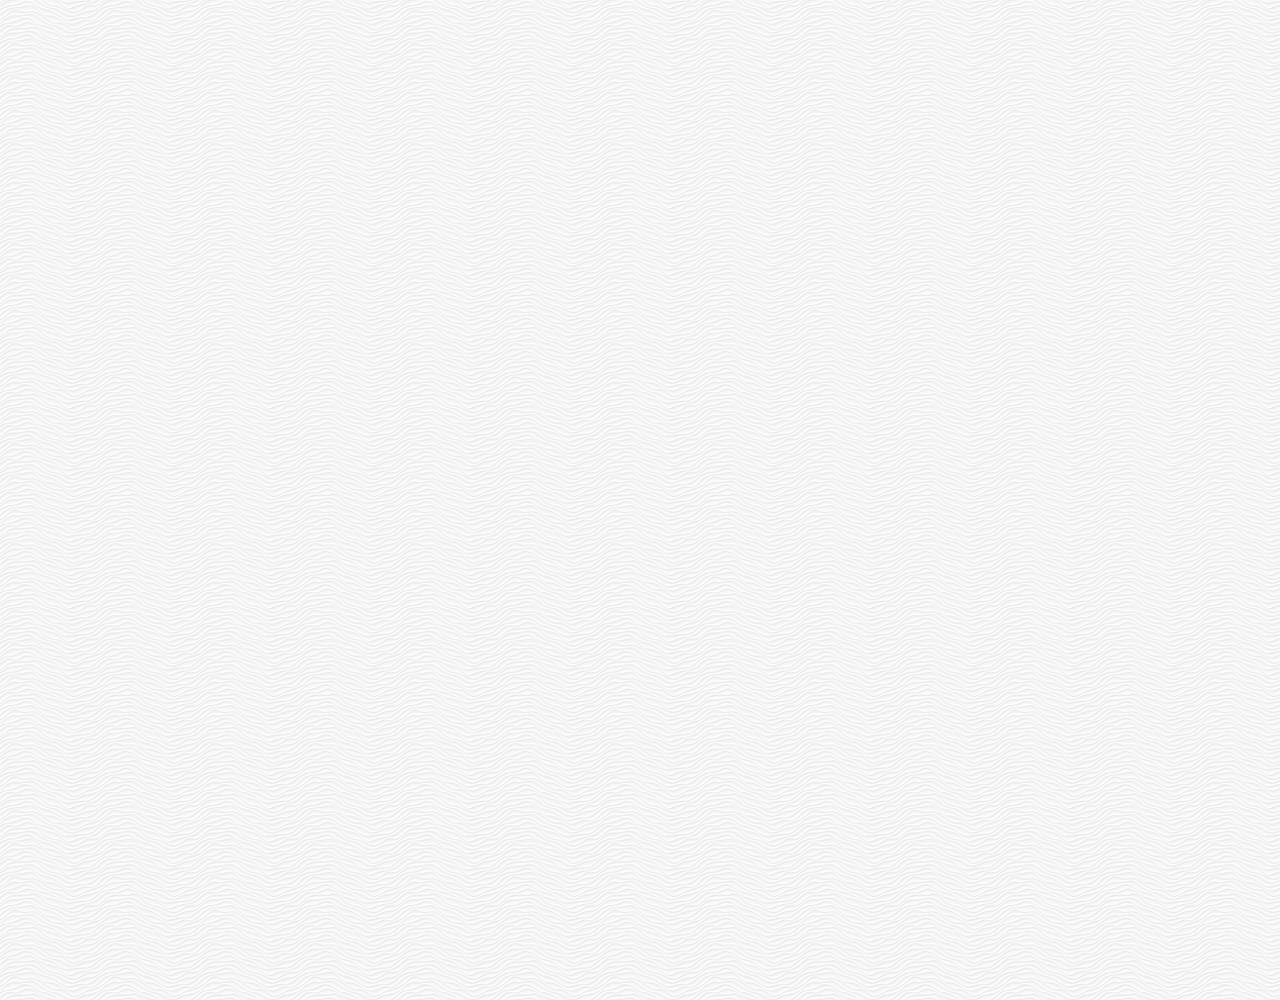
==== commit af83b8fc: "Animation effect on chat.v1" ====
--- a/chat.html
+++ b/chat.html
@@ -52,7 +52,11 @@
           Wednesday, Faburary 12, 2020
         </span>
         <li class="incoming-message message">
-          <img src="images/nobody.jpg" alt="" class="g-avatar message-avatar" />
+          <img
+            src="images/hanwool.jpg"
+            alt=""
+            class="g-avatar message-avatar"
+          />
           <div class="message__content">
             <span class="message__bubble">
               공부 잘되감?
@@ -71,7 +75,11 @@
           </div>
         </li>
         <li class="incoming-message message">
-          <img src="images/nobody.jpg" alt="" class="g-avatar message-avatar" />
+          <img
+            src="images/cheolhaeng.jpg"
+            alt=""
+            class="g-avatar message-avatar"
+          />
           <div class="message__content">
             <span class="message__bubble">
               레츠 브롤;
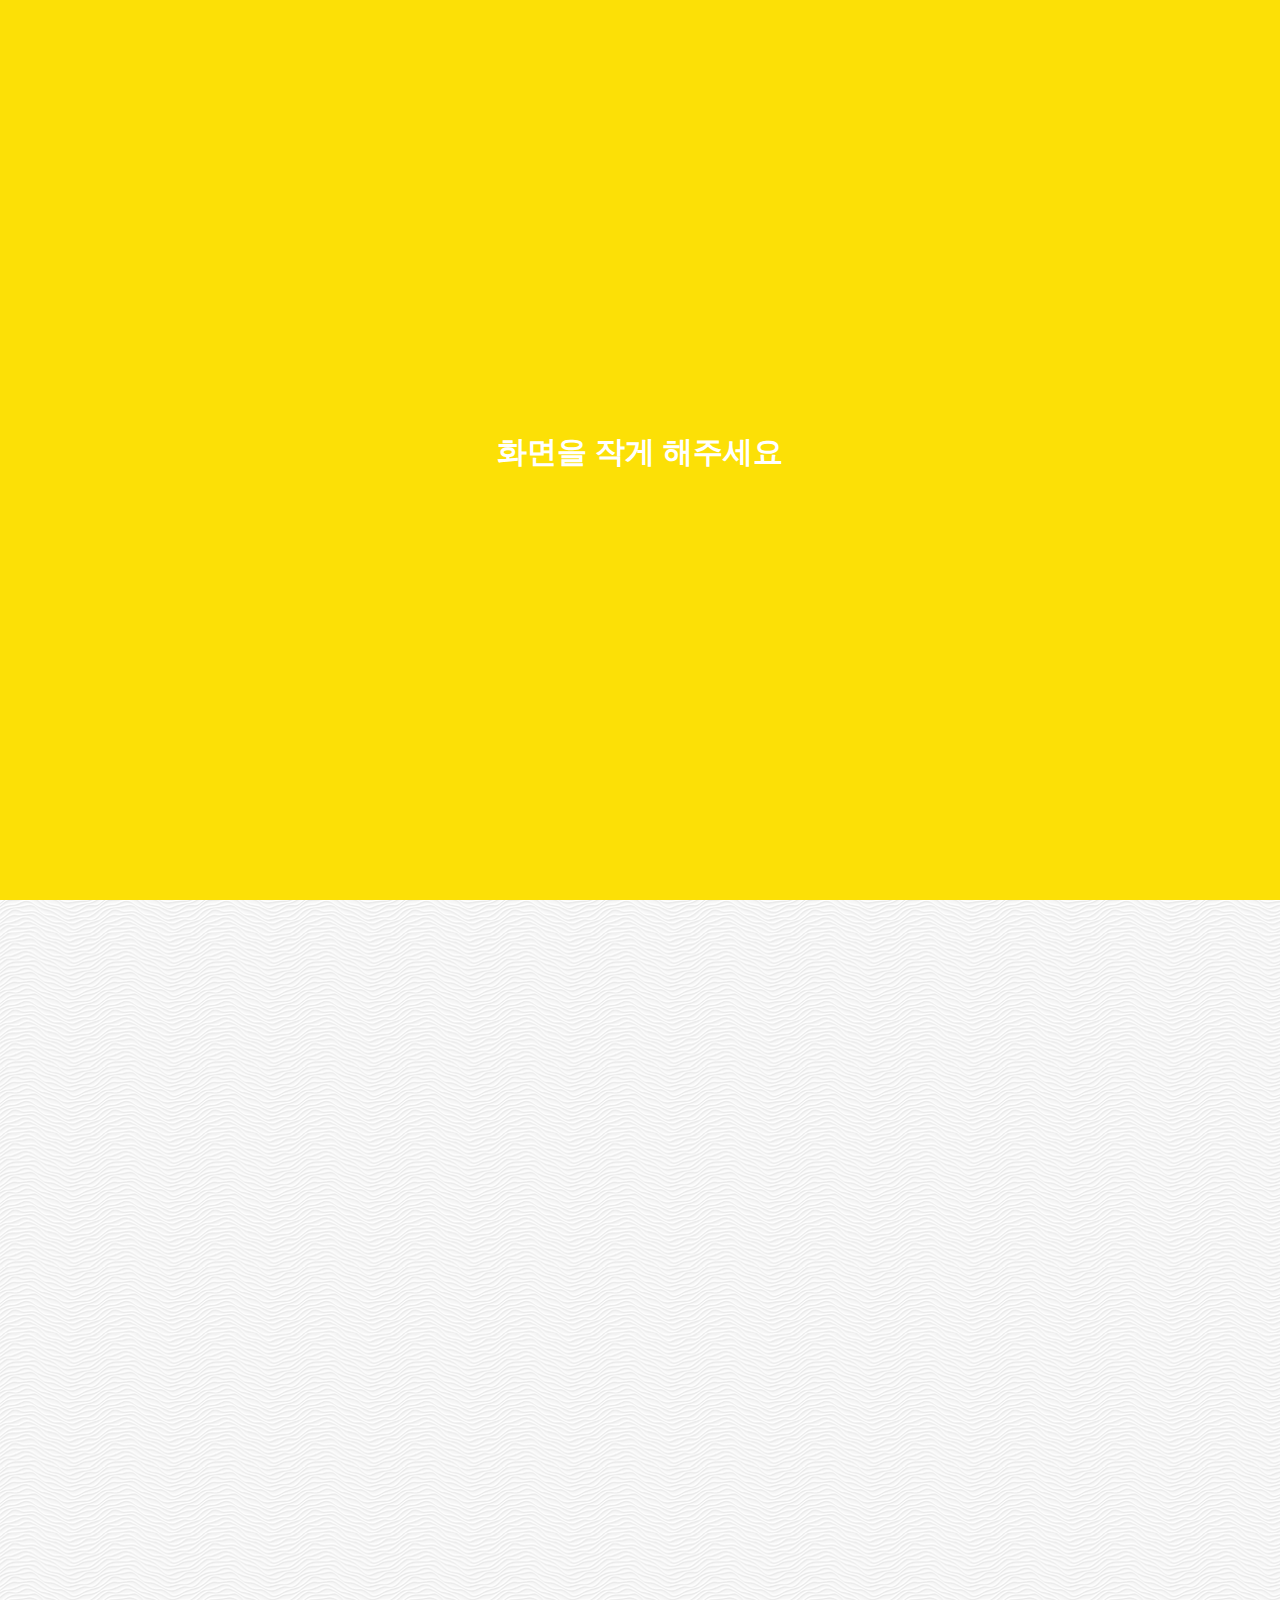
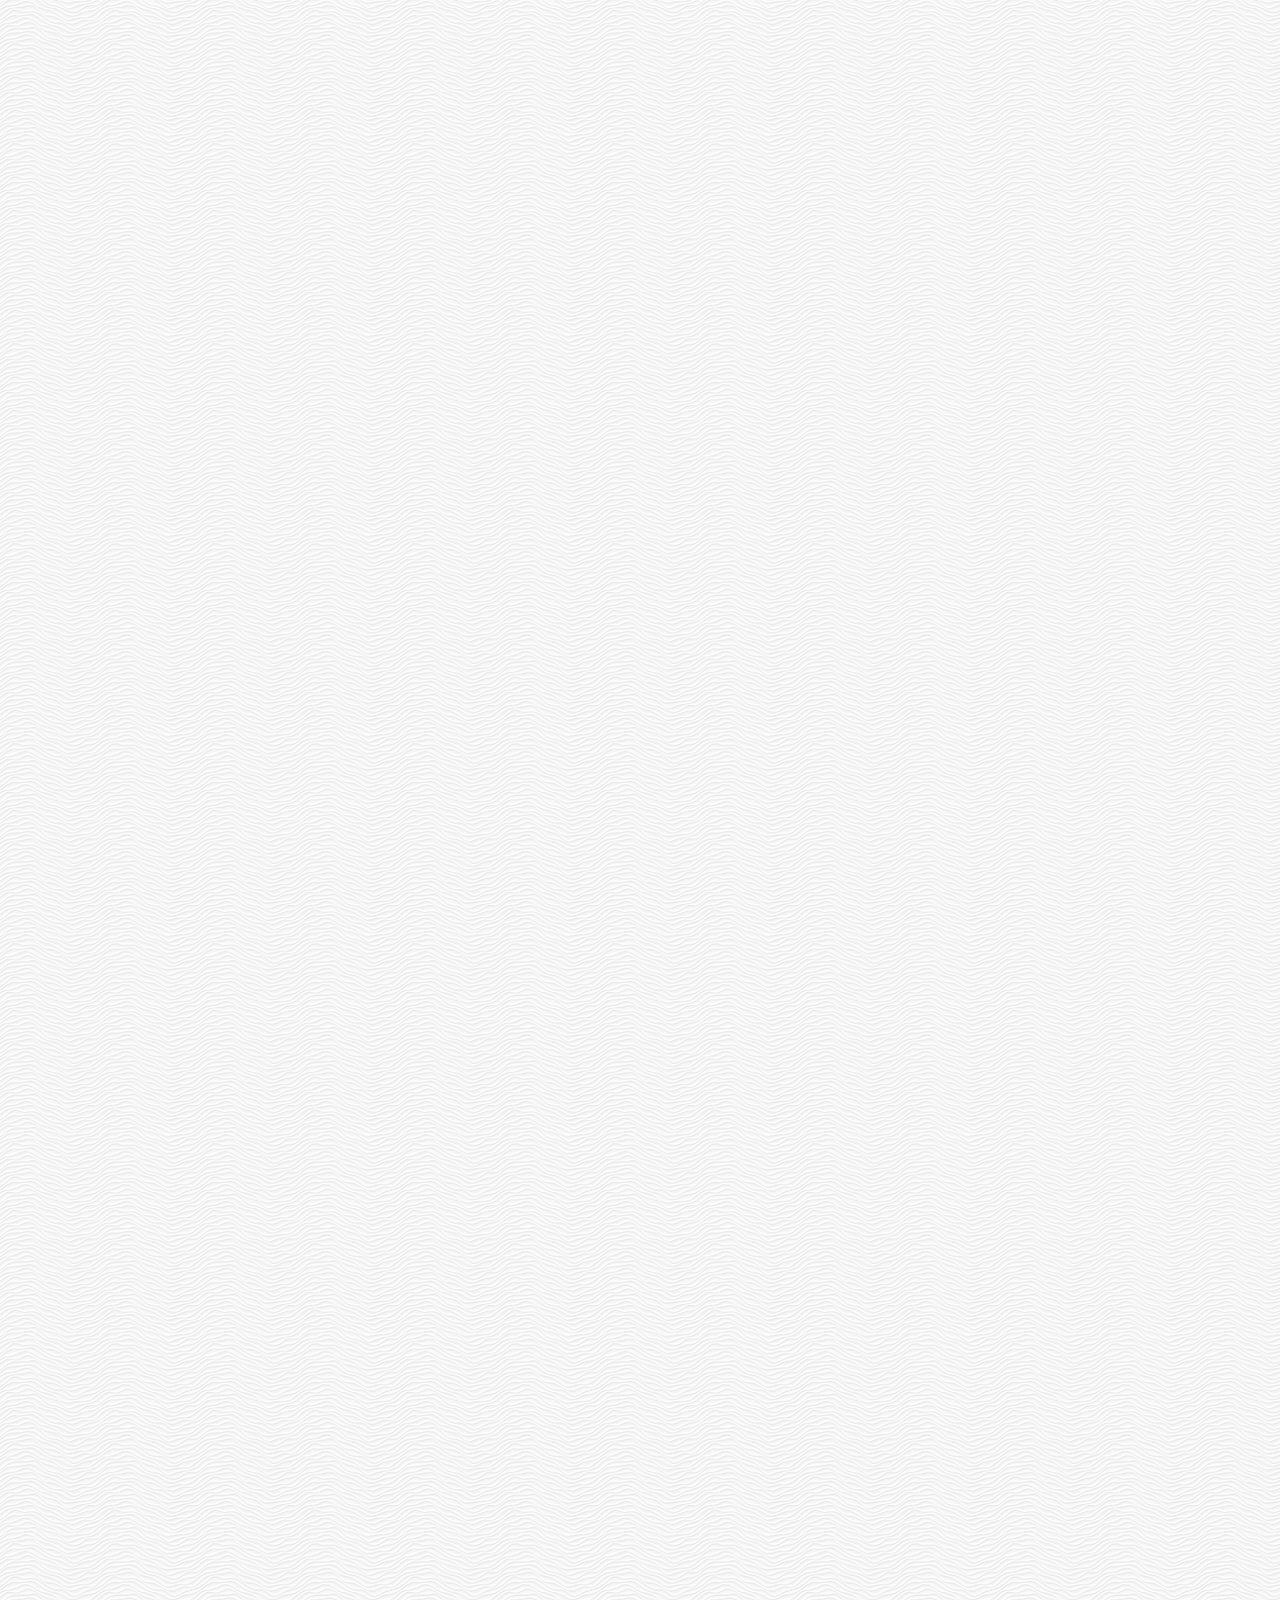
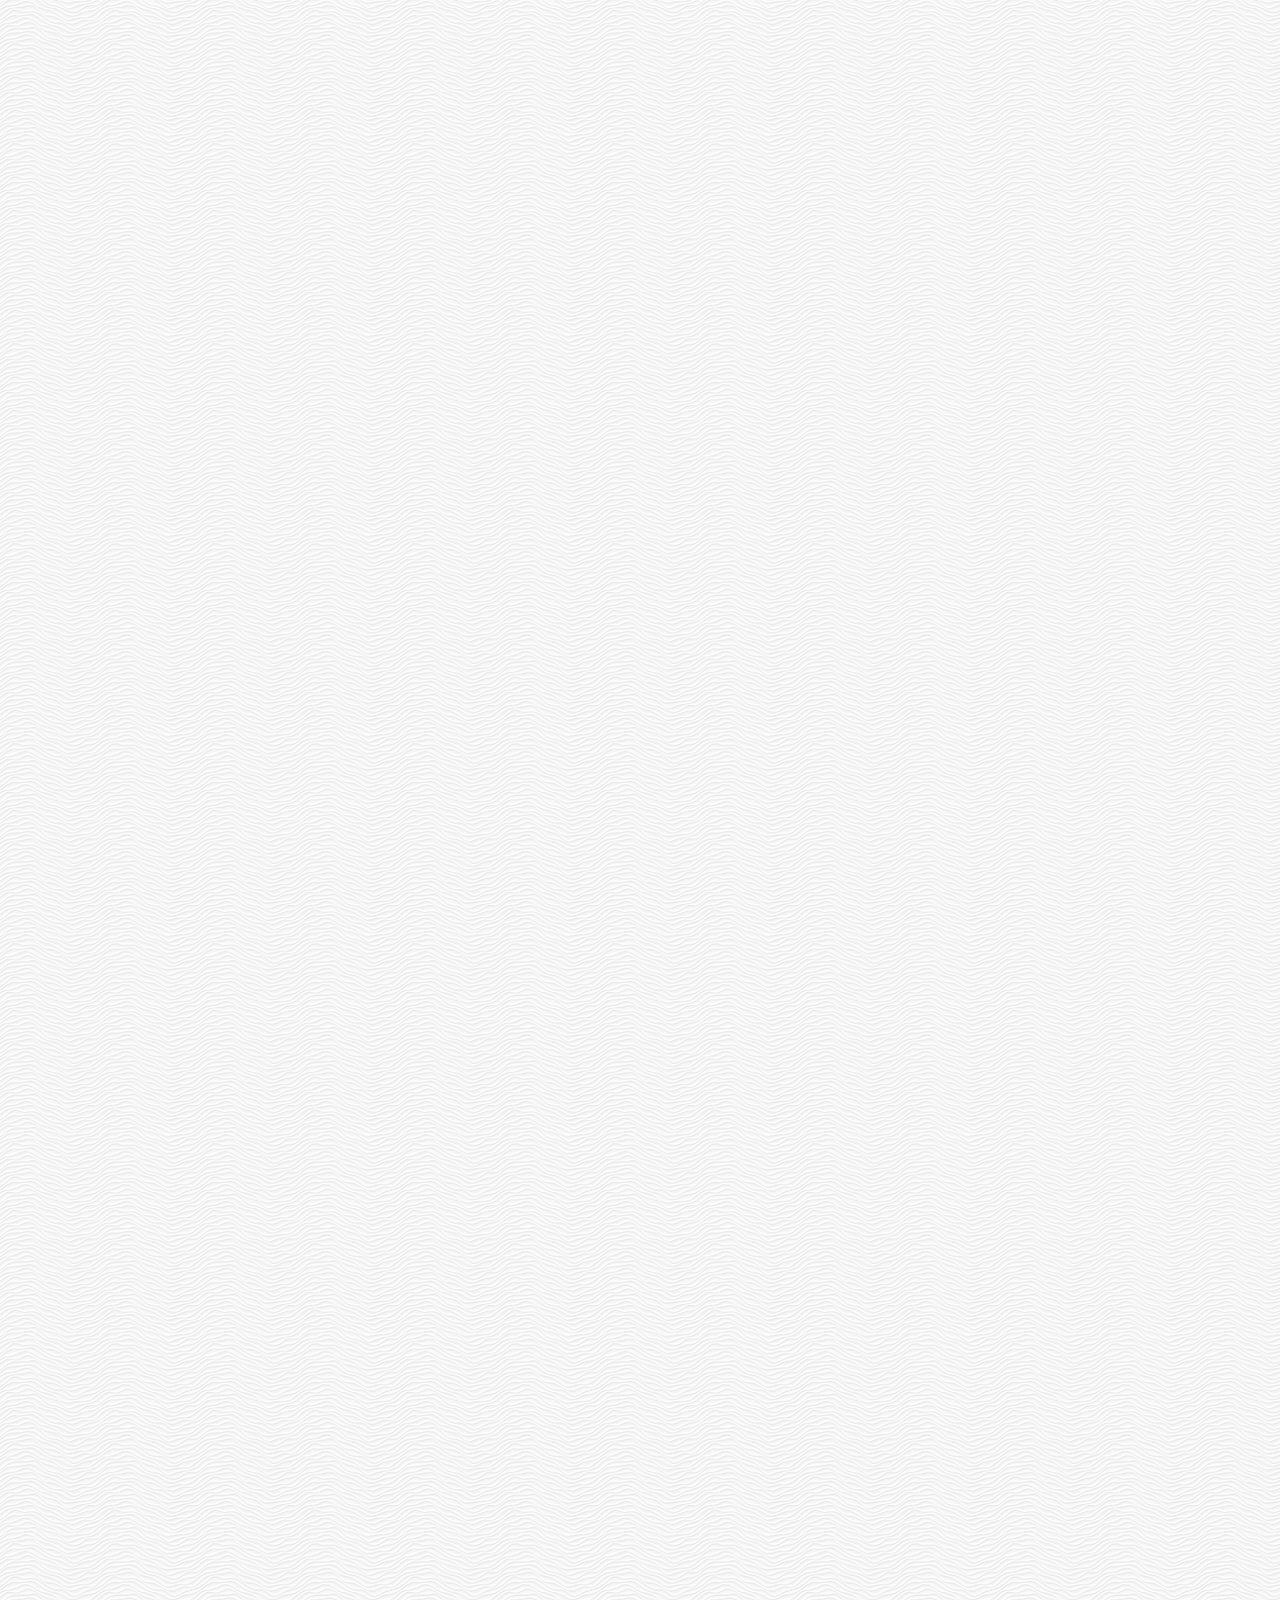
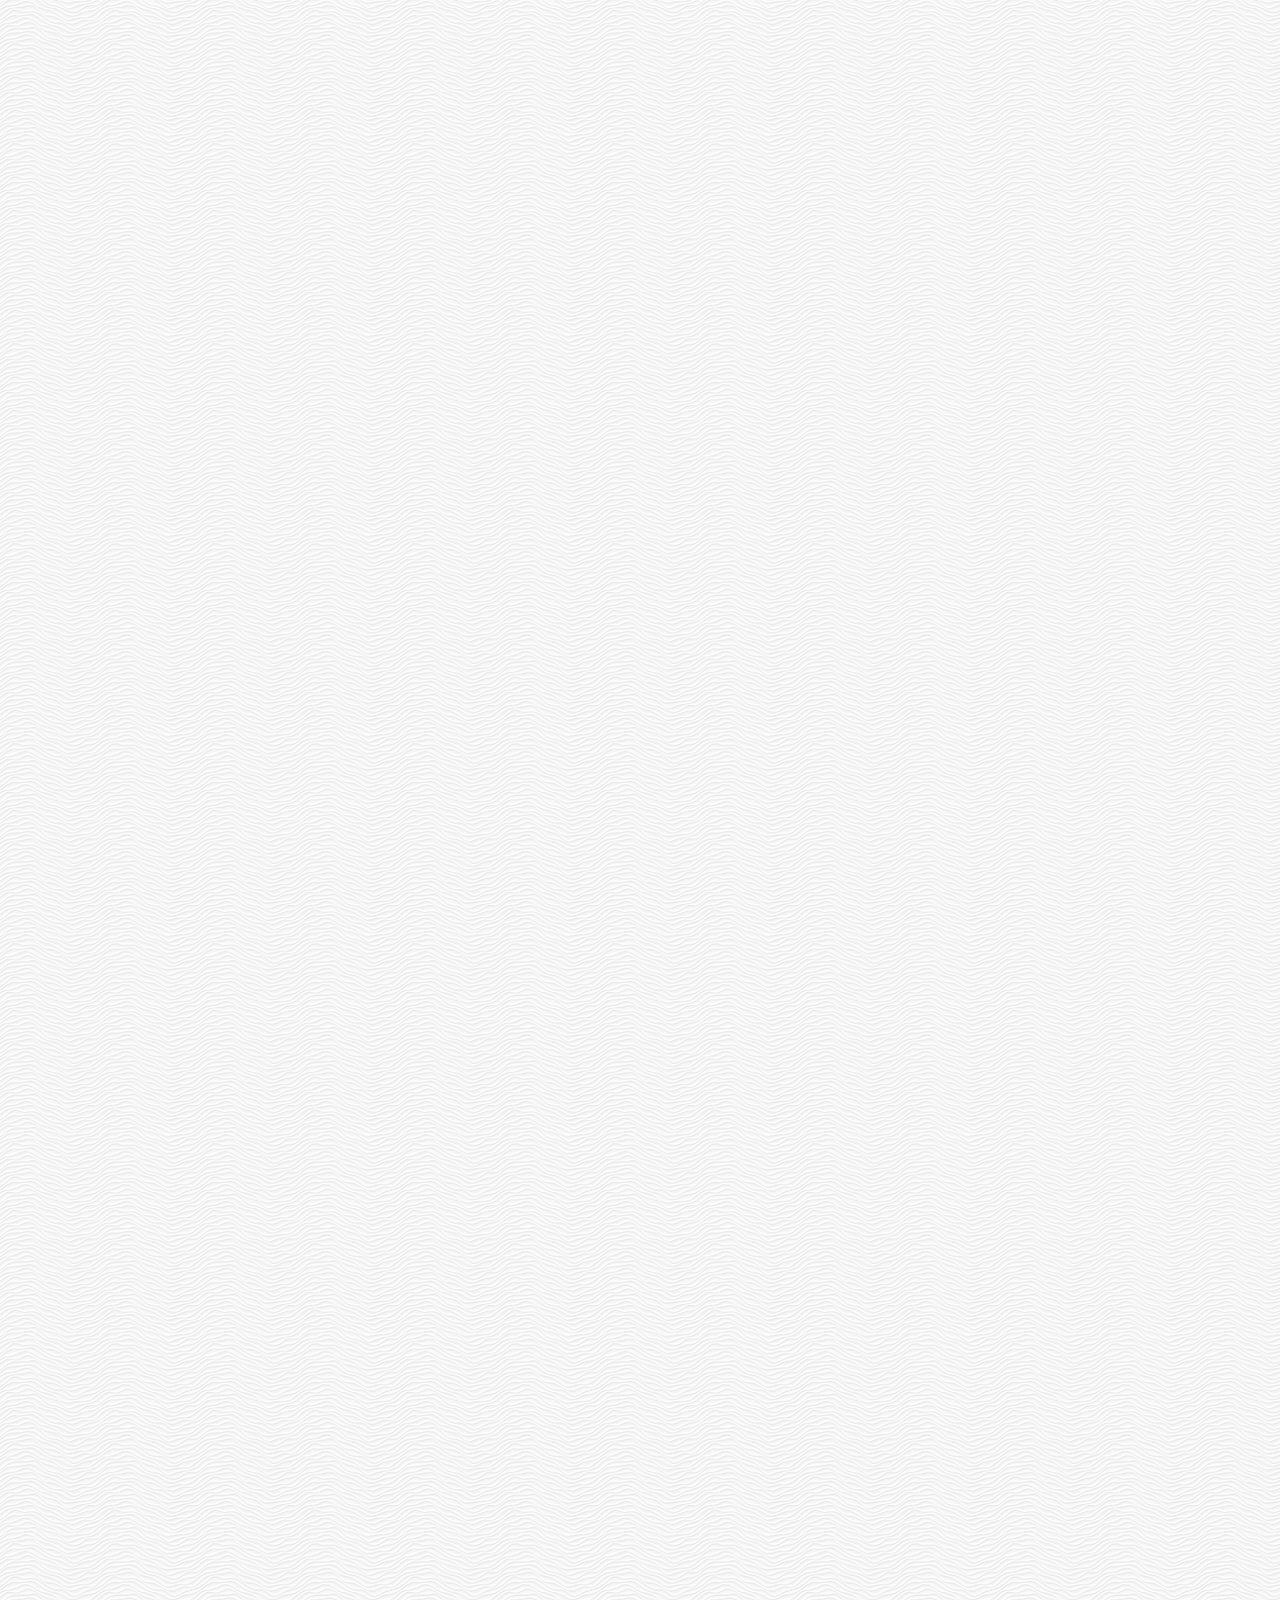
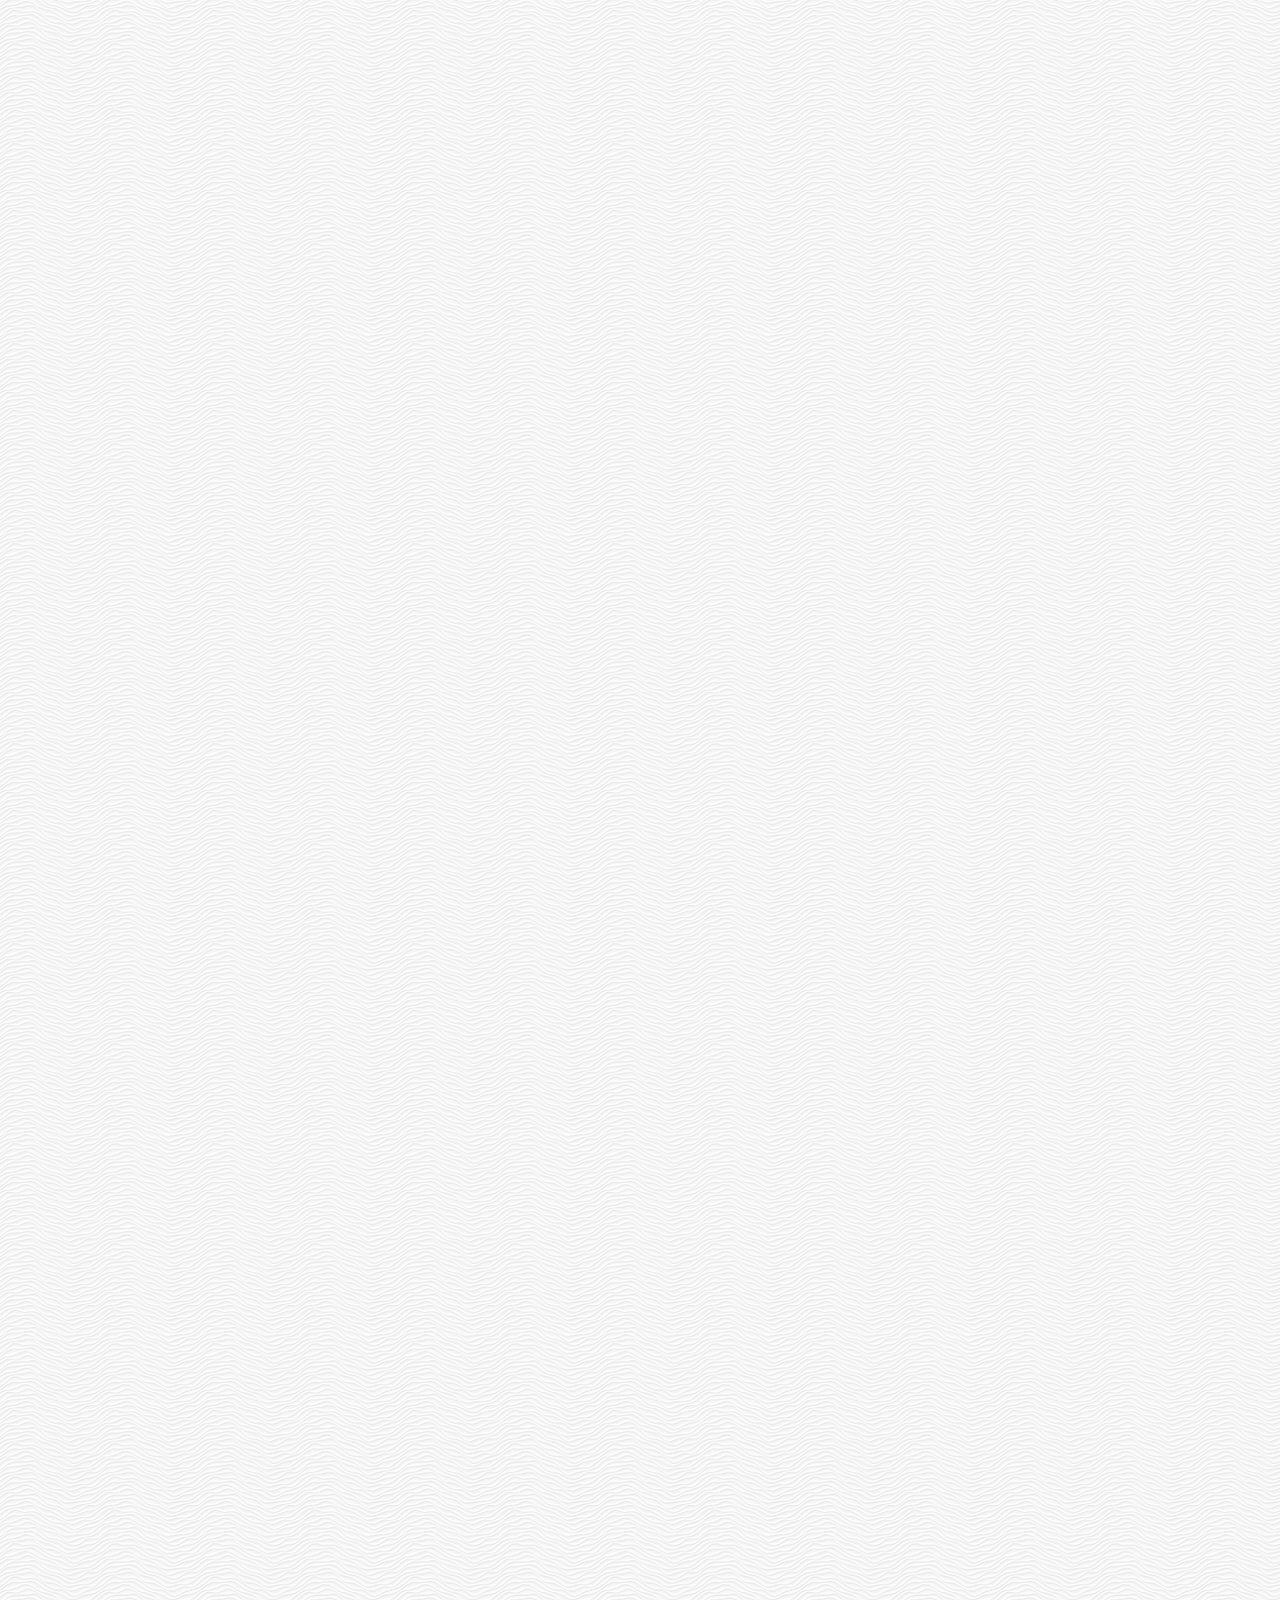
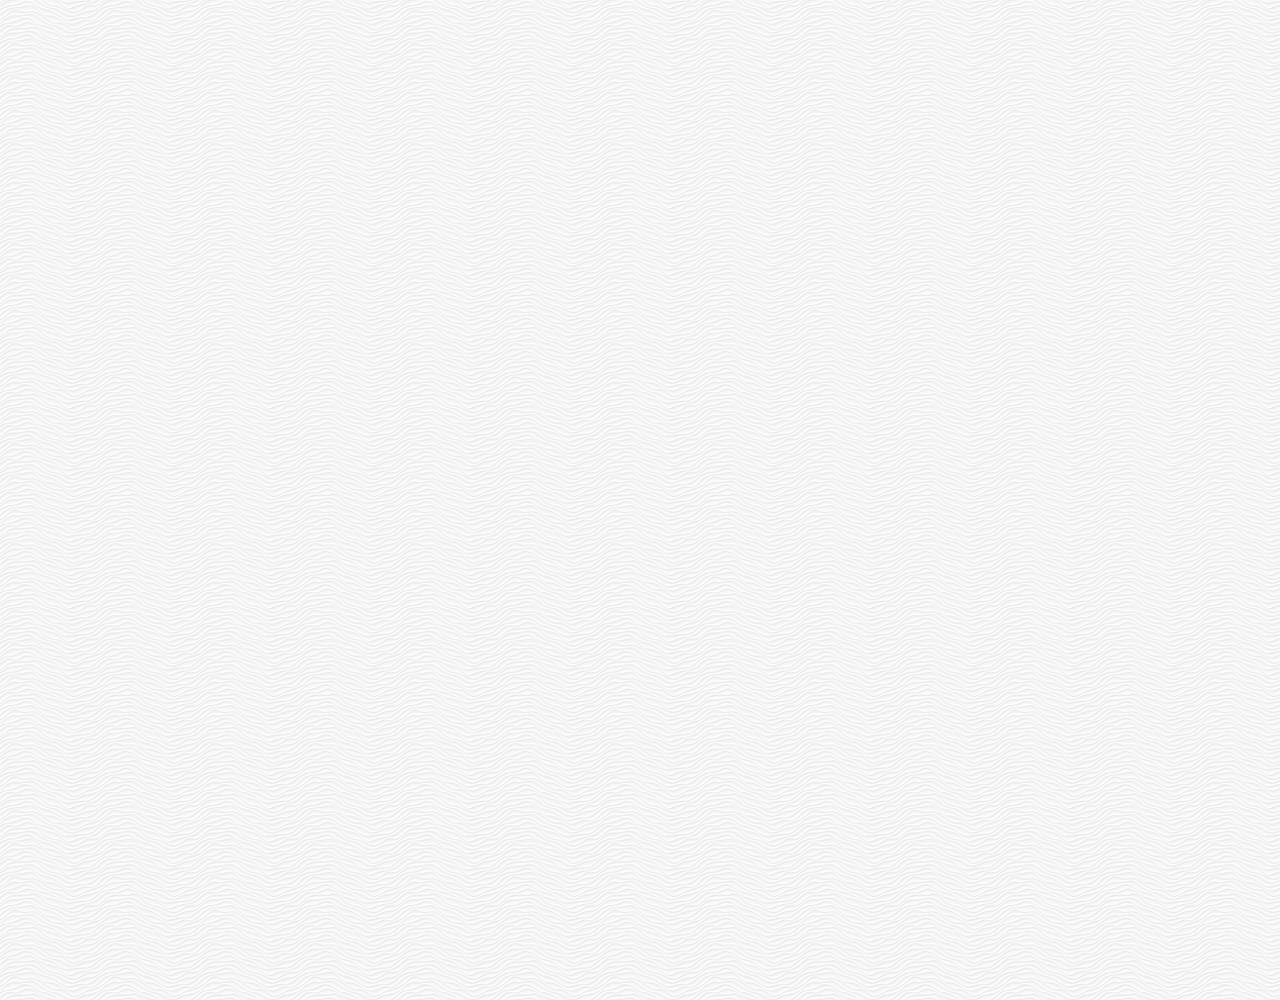
==== commit fcee2403: "Add effect on the main and nav" ====
--- a/chat.html
+++ b/chat.html
@@ -76,7 +76,7 @@
         </li>
         <li class="incoming-message message">
           <img
-            src="images/cheolhaeng.jpg"
+            src="images/hanwool.jpg"
             alt=""
             class="g-avatar message-avatar"
           />
@@ -119,5 +119,8 @@
         </span>
       </div>
     </div>
+    <div class="bigScreen">
+      <span class="bigScreen__text">화면을 작게 해주세요</span>
+    </div>
   </body>
 </html>
--- a/css/styles.css
+++ b/css/styles.css
@@ -9,6 +9,7 @@
 @import "more.css";
 @import "settings.css";
 @import "chat.css";
+@import "mobile.css";
 * {
   box-sizing: border-box;
   /*box size안에 padding을 추가해도 box size가 바뀌지않게 해줌*/
@@ -26,3 +27,18 @@
   color: inherit; /* 부모로 부터 색을 상속받음 */
   text-decoration: none;
 }
+
+@keyframes fadeIn {
+  from {
+    opacity: 0;
+    transform: translateY(20px);
+  }
+
+  to {
+    opacity: 1;
+    transform: none;
+  }
+}
+main {
+  animation: fadeIn 0.5s ease-in-out;
+}
